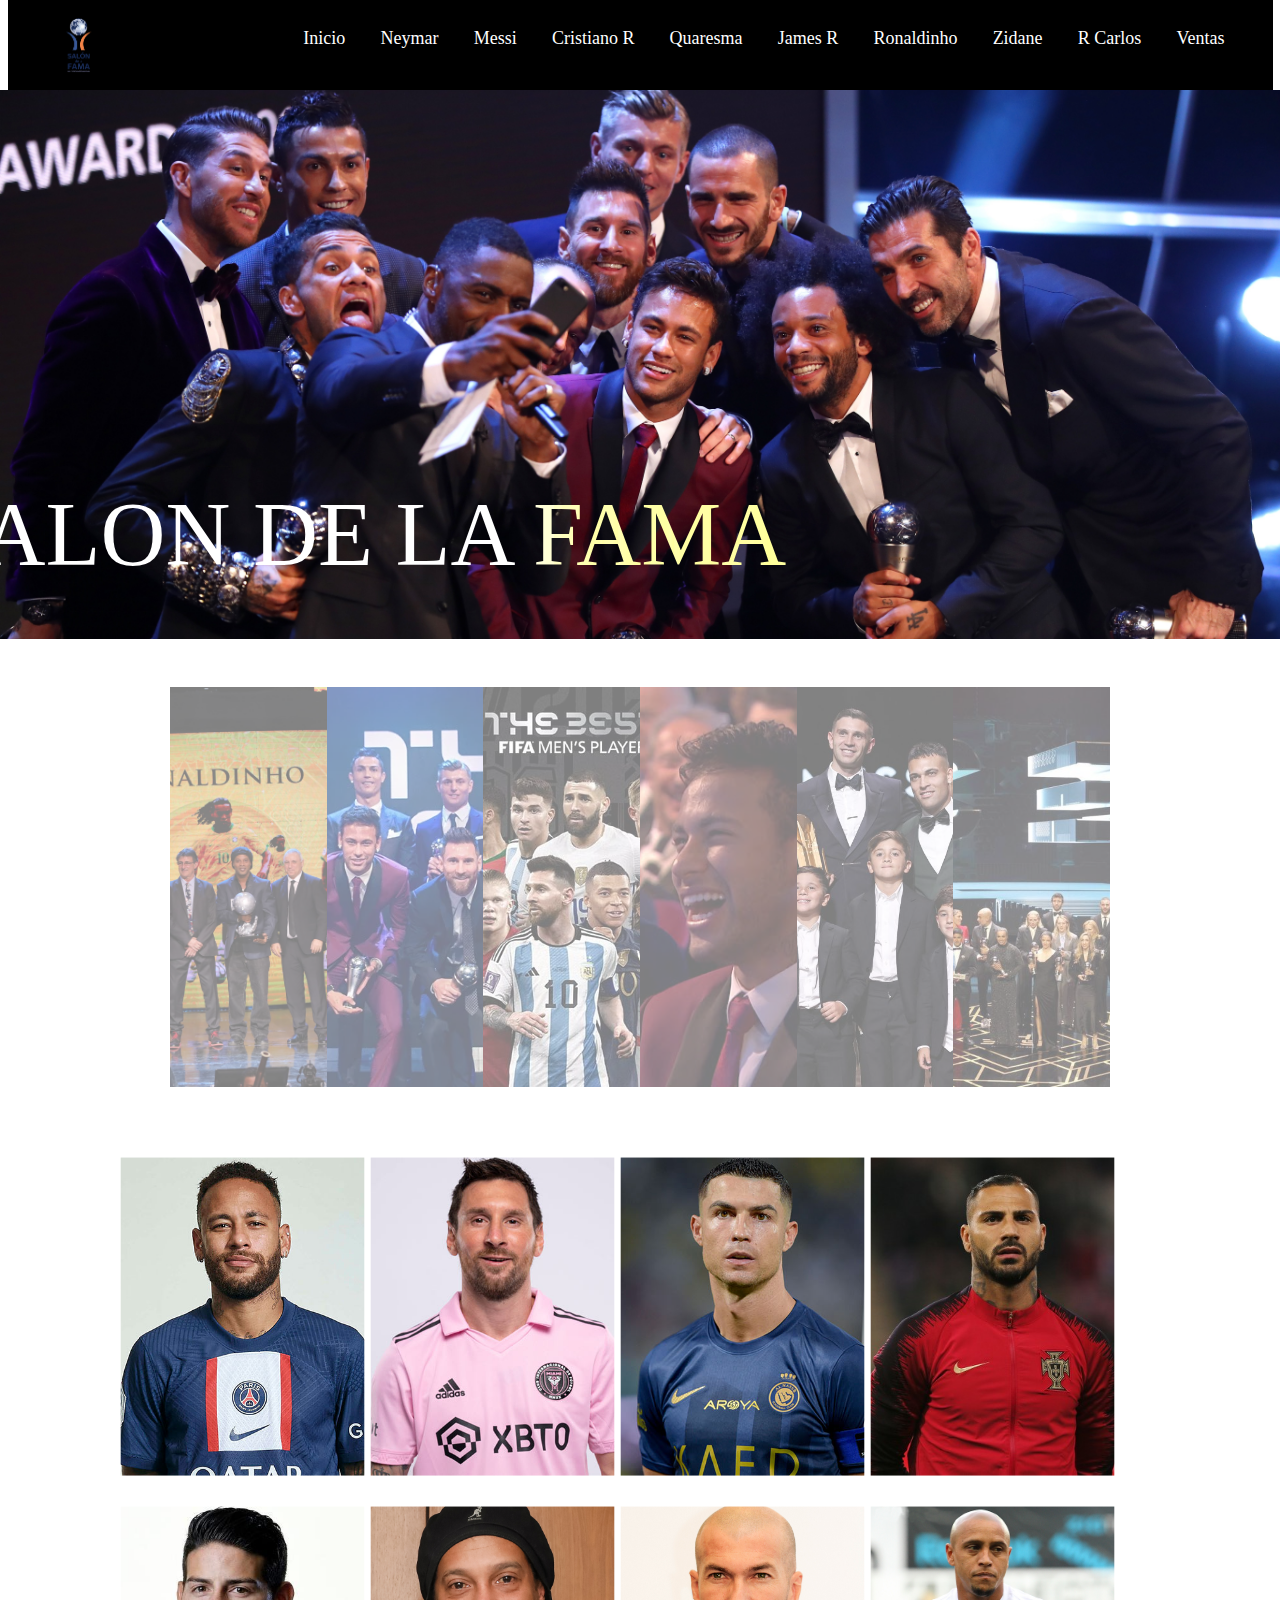
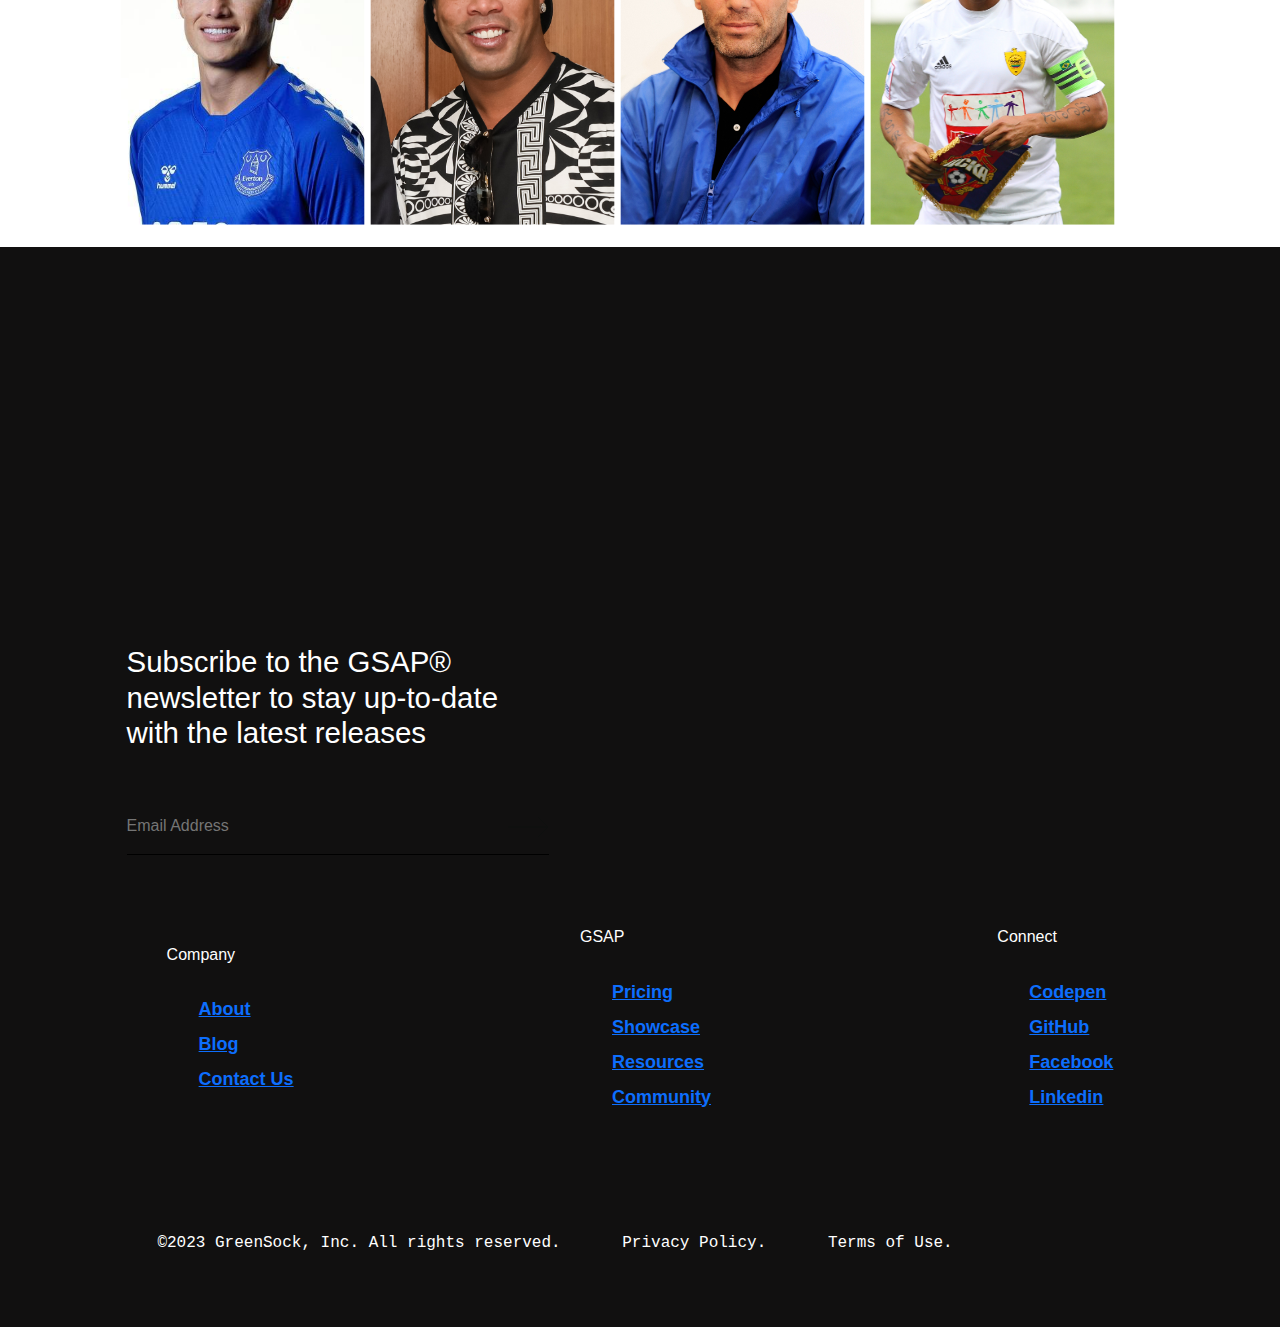
==== index.html @ 20a15de8 "se agrego link" ====
<!DOCTYPE html>
<html lang="en">
<head>
    <meta charset="UTF-8">
    <meta http-equiv="X-UA-Compatible" content="IE=edge" />
    <meta name="viewport" content="width=device-width, initial-scale=1.0">
    <title>SALON DE LA FAMA</title>
    <link rel="icon" href="imagenes/slfama.png" type="image/x-icon">
    <link rel="stylesheet" href="./styles1.css" />
    <link href="https://cdn.jsdelivr.net/npm/bootstrap@5.3.3/dist/css/bootstrap.min.css" rel="stylesheet" integrity="sha384-QWTKZyjpPEjISv5WaRU9OFeRpok6YctnYmDr5pNlyT2bRjXh0JMhjY6hW+ALEwIH" crossorigin="anonymous">
    
</head>
<body>
  <div class="container-fluid"></div>
    
    <!--navbar--> 
    <nav class="bodi">
      <a href="index.html" class="logo">
        <img src="imagenes/slfama.png" align="left" alt="ADMV" width="150%" height="150%">
      </a>
      <ul>
        <li><a href="index.html" class="link">Inicio</a></li>
        <li><a href="Neymar.html" class="link">Neymar</a></li>
        <li><a href="Messi.html" class="link">Messi</a></li>
        <li><a href="#" class="link">Cristiano R</a></li>
        <li><a href="#" class="link">Quaresma</a></li>
        <li><a href="#" class="link">James R</a></li>
        <li><a href="Ronaldinho.html" class="link">Ronaldinho</a></li>
        <li><a href="zidane.html" class="link">Zidane</a></li>
        <li><a href="RobertoC.html" class="link">R Carlos</a></li>
        <li><a href="#" class="link">Ventas</a></li>
        
      </ul>
      <button class="menu-icon">
        <svg fill="none" viewBox="0 0 24 24" xmlns="http://www.w3.org/2000/svg">
          <path d="M4 6H20M4 12H20M13 18H20" stroke="#fff" stroke-linecap="round" stroke-linejoin="round" stroke-width="2" />
        </svg>
      </button>
    </nav>   

    <!--imagen central-->
    <div class="contenedor">
      <img class="img" src="imagenes/thebest3.jpeg" align="center" alt="centrado" width="20%" height="20%">
      <div class="centrado">SALON DE LA FAMA</div>
    </div>
    <BR></BR>

    <!--galeria de imagenes-->
    <div class="gallery">
      <img src="imagenes/inicio1.jpg" />
      <img src="imagenes/inicio2.webp" />
      <img src="imagenes/inicio3.jpg" />
      <img src="imagenes/inicio4.jpg" />
      <img src="imagenes/inicio5.webp" />
      <img src="imagenes/inicio6.jpeg" />
    </div>
    <BR></BR>
    <BR></BR>

    <!--cartas-->
    <div class="contenedor1">
      <div class="card">
        <div class="image-box">
          <img src="imagenes/card1.jpg" alt="" width="10%" height="90%">
        </div>
        <div class="text-box">
          <div class="main"><span>NEYMAR JR</span></div>
          <div class="sub"><span><a href="Neymar.html">Conocelo</a></span></div>
        </div>
      </div>

      <div class="card">
        <div class="image-box">
          <img src="imagenes/card2.jpg" alt="">
        </div>
        <div class="text-box">
          <div class="main"><span>MESSI</span></div>
          <div class="sub"><span><a href="Messi.html">conocelo</a></span></div>
        </div>
      </div>

      <div class="card">
        <div class="image-box">
          <img src="imagenes/card3.jpg" alt="">
        </div>
        <div class="text-box">
          <div class="main"><span>CRISTIANO RONALDO</span></div>
          <div class="sub"><span><a href="Neymar.html">conocelo</a></span></div>
        </div>
      </div>

      <div class="card">
        <div class="image-box">
          <img src="imagenes/card4.jpg" alt="">
        </div>
        <div class="text-box">
          <div class="main"><span>QUARESMA</span></div>
          <div class="sub"><span><a href="Neymar.html">conocelo</a></span></div>
        </div>
      </div>

    </div>
    <BR></BR>
    <div class="contenedor2">
      <div class="card">
        <div class="image-box">
          <img src="imagenes/card5.jpg" alt="">
        </div>
        <div class="text-box">
          <div class="main"><span>JAMES RODRIGUEZ</span></div>
          <div class="sub"><span><a href="Neymar.html">conocelo</a></span></div>
        </div>
      </div>

      <div class="card">
        <div class="image-box">
          <img src="imagenes/card6.jpg" alt="">
        </div>
        <div class="text-box">
          <div class="main"><span>RONALDINHO</span></div>
          <div class="sub"><span><a href="Neymar.html">cconocelo</a></span></div>
        </div>
      </div>

      <div class="card">
        <div class="image-box">
          <img src="imagenes/card7.jpg" alt="">
        </div>
        <div class="text-box">
          <div class="main"><span>ZIDANE</span></div>
          <div class="sub"><span><a href="Neymar.html">conocelo</a></span></div>
        </div>
      </div>

      <div class="card">
        <div class="image-box">
          <img src="imagenes/card8.jpg" alt="">
        </div>
        <div class="text-box">
          <div class="main"><span>ROBERTO CARLOS</span></div>
          <div class="sub"><span><a href="Neymar.html">conocelo</a></span></div>
        </div>
      </div>
    </div>
    
   <!--fin cartas--> 
<BR></BR>
    <!--pie de pagina-->
    <footer class="bodi2">
      <div class="footer-wrapper">
        <div class="footer-section">
          <div class="footer-subscribe">
            <h2>
              Subscribe to the GSAP® newsletter to stay up-to-date with the latest releases
            </h2>
            <div class="input-box">
              <input type="email" placeholder="Email Address" />
              <button>
                <svg width="41" height="22" viewBox="0 0 41 22" fill="none" xmlns="http://www.w3.org/2000/svg">
                  <path d="M40.002 11.001H0.501953M40.002 11.001L30.002 1.00098M40.002 11.001L30.002 21.001" stroke="#0E100F"></path>
                </svg>
              </button>
            </div>
          </div>
          <nav class="footer-nav">
            <div>
              <h3>Company</h3>
              <ul>
                <li><a href="#">About</a></li>
                <li><a href="#">Blog</a></li>
                <li><a href="#">Contact Us</a></li>
              </ul>
            </div>
            <div>
              <h3>GSAP</h3>
              <ul>
                <li><a href="#">Pricing</a></li>
                <li><a href="#">Showcase</a></li>
                <li><a href="#">Resources</a></li>
                <li><a href="#">Community</a></li>
              </ul>
            </div>
            <div>
              <h3>Connect</h3>
              <ul>
                <li><a href="#">Codepen</a></li>
                <li><a href="#">GitHub</a></li>
                <li><a href="#">Facebook</a></li>
                <li><a href="#">Linkedin</a></li>
              </ul>
            </div>
          </nav>
        </div>

        <div class="footer-copyright">
          <p>©2023 GreenSock, Inc. All rights reserved.</p>
          <p>Privacy Policy.</p>
          <p>Terms of Use.</p>
        </div>
      </div>
    </footer>

    
</body>
</html>
---- styles1.css ----
*,
*::before,
*::after {
  padding: 0;
  margin: 0;
  box-sizing: border-box;
}


.bodi {
  font-family:serif;
  font-size: 20px;
  height: 10vh;
  display: flex;
  justify-content: space-between;
  align-items: center;
  background: hsl(0, 0%, 8%);
  background: hsl(0, 0%, 0%);
}

button {
  all: unset;
}

nav {
  width: 100%;
  max-width: 1265px;
  display: flex;
  justify-content:space-between;
  align-items: center;
  padding: 24px 40px;
}

ul {
  display: flex;
  gap: 1.2rem;
  list-style: none;
}

.link {
  text-decoration: none;
  color: #ffffff;
  font-size: 18px;
  padding: 0.5rem;
  position: relative;
}

.logo {
  width: 42px;
  height: 25x;
}

.menu-icon {
  display: none;
  width: 24px;
  height: 24px;
}

/* Media Query for Responsive behavior of the Navbar */
@media only screen and (max-width: 600px) {
  .menu-icon {
    display: block;
  }

  nav ul {
    display: none;
  }
}

/* Link and Logo Hover Effects */
.link::before {
  content: "";
  position: absolute;
  width: 100%;
  height: 2px;
  background: #fff;
  border-radius: 5px;
  transform: scaleX(0);
  transition: all 0.6s ease;
}

.link::before {
  bottom: 0;
  left: 0;
}

.link:hover::before {
  transform: scaleX(1);
}

.logo {
  transition: 0.35s ease;
}
.logo:hover {
  opacity: 0.5;
}

.contenedor{
  position: relative;
  display: inline-block;
  text-align: center;

}


.centrado{
  position: absolute;
  top: 81%;
  left: 28%;
  transform: translate(-50%, -50%);
  color: #ffffff;
  font-family:fantasy;
  font-size: 90px;
  background-image: url(imagenes/gradientinicial.jpg);
  filter: brightness(400%);
  background-repeat: no-repeat;
  background-position: center;
  color: transparent;
  background-clip: text;
  -webkit-text-stroke: px rgb(255, 0, 0);
}

.img{
  width: 100%;
  object-fit: cover;
  aspect-ratio: 21/9;
  filter: grayscale(0%);
}

p{
  text-align: justify;
  font-family:'Courier New', Courier, monospace;
  font-size: medium;
  margin: 3%;
}

*,
*::before,
*::after {
  margin: 0;
  padding: 0;
  box-sizing: border-box;
}


.bodi2 {
  font-family: "Gothic A1", sans-serif;
  height: 120vh;
  color: hsl(0, 0%, 100%);
  display: flex;
  justify-content: center;
  align-items: flex-end;
}

footer {
  width: 100%;
  background-color: #111010;
}

input,
a,
button,
li {
  all: unset;
  font: inherit;
}
a,
button {
  cursor: pointer;
}

footer {
  padding: 3.5rem clamp(3rem, 6vw, 14rem);
}
.footer-wrapper {
  max-width: 90rem;
  margin: 0 auto;
}

.footer-section {
  display: flex;
  justify-content: space-between;
  flex-wrap: wrap;
  gap: 3rem;
}

.footer-subscribe {
  max-width: clamp(20rem, 33vw, 33rem);
}
.footer-subscribe > h2 {
  font-size: clamp(1.5rem, 2.3vw, 2.25rem);
}
.input-box {
  display: flex;
  max-width: 100%;
  padding-block: 1rem;
  border-bottom: 1px solid black;
  margin-top: 3rem;
}
.input-box > input {
  flex-grow: 1;
}

.footer-nav {
  display: flex;
  flex-wrap: wrap;
  gap: clamp(3rem, 4vw, 7rem);
}
.footer-nav > div > h3 {
  font-size: 1rem;
}
.footer-nav > div > ul {
  display: flex;
  flex-direction: column;
  gap: 0.5rem;
  margin-top: 2rem;
}
.footer-nav > div li {
  font-size: 1.125rem;
  font-weight: 700;
  transition: opacity 200ms ease;
}
.footer-nav > div li:hover {
  opacity: 0.5;
}

.footer-copyright {
  display: flex;
  flex-wrap: wrap;
  font-size: 0.875rem;
  margin-top: 5rem;
}

@media (width <= 53rem) {
  .footer-subscribe {
    max-width: 100%;
  }
}

/*.---------------------*/

html, body {
  height: 100%;
}

body {
  margin: 0;
  background: #000000;
  display: grid;
  place-items: center;
}


.gallery {
  display: flex;
  width: 940px;
  height: 400px;
}

.gallery img {
  min-width: 0;
  flex: 1 1 20px;
  object-fit: cover;
  opacity: 0.5;
  transition: 0.5s;
}

.gallery img:hover {
  flex: 1 1 680px;
  opacity: 1;
}

/*--------------*/

* {
  margin: 0;
  padding: 0;
  box-sizing: border-box;
}



.card {
  width: 350px;
  aspect-ratio: 1/1.3;
  position: center;
  margin-right: 45px;
}

.card .image-box {
  width: 100%;
  height: 100%;
  overflow: center;
}

.card .image-box img {
  display: block;
  width: 100%;
  height: 100%;
  object-fit: cover;
  filter: grayscale(0) brightness(1);
  scale: 1.2;
  transition: scale 2s ease-in-out, filter 1s ease-in-out;
}
.card:hover .image-box img {
  filter: grayscale(1) brightness(0.7);
  scale: 1;
}

.card .text-box {
  position: absolute;
  top: 50%;
  left: 50%;
  transform: translate(-50%, -50%);
  text-align: center;
}

.text-box :is(.main, .sub) {
  height: 34px;
  line-height: 34px;
  overflow: hidden;
}
.text-box .main {
  font-size: 26px;
  font-weight: 600;
  text-transform: uppercase;
  position: relative;
}
.text-box .sub {
  font-size: 14px;
  font-weight: 300;

}
.main span,
.sub span {
  display: block;
  transition: transform 0.5s ease;
}
.main span {
  transition-delay: 0.2s;
  transform: translateY(100%);
  color: #ffffff;
}
.sub span {
  transform: translateY(-100%);
  transition-delay: 0.5s;
  color: #ffffff;
}

.card:hover .text-box :is(span) {
  transform: translateY(0%);
  color: #ffffff;
}

.text-box::after {
  position: absolute;
  content: "";
  top: 52%;
  left: 50%;
  width: 102%;
  height: 3px;
  transform: translate(-50%, -50%) scaleX(0);
  transform-origin: left;
  transition: 0.5s ease;
  background-color: cyan;
}
.card:hover .text-box::after {
  transform: translate(-50%, -50%) scaleX(1);
}

.contenedor1{
  display: flex;
  width: 1000PX;
  height: auto;
}

.contenedor2{
  display: flex;
  width: 1000PX;
  height: auto;
  margin-top: 35px;
}
.centrado6{
  position:absolute;
  top: 304%;
  left: 22%;
  transform: translate(-50%, -50%);
  color: #ffffff;
  font-family:fantasy;
  font-size: 60px;
  background-image: url(imagenes/thebest2.jpg);   
  filter: brightness(82%);
  background-position: center;
  color: transparent;
  background-clip: text;
  -webkit-text-stroke: 0px black;
  
}
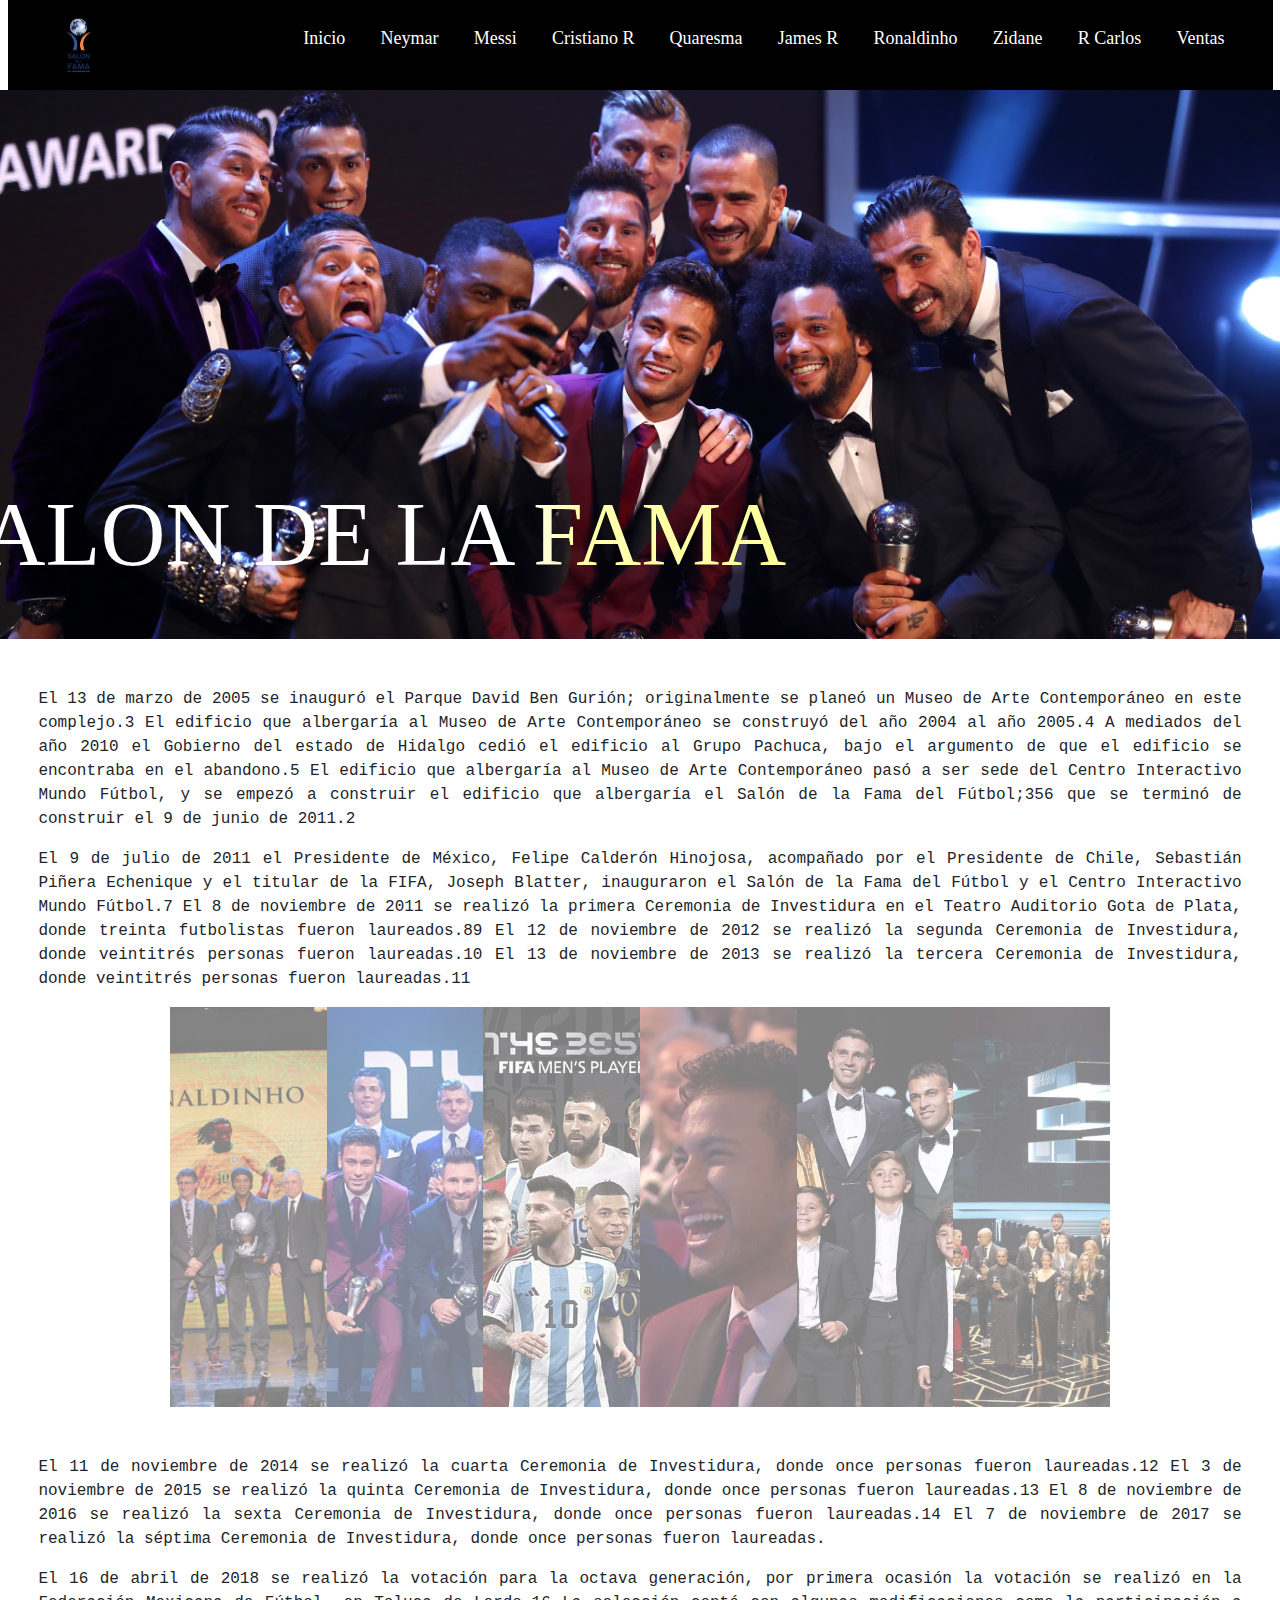
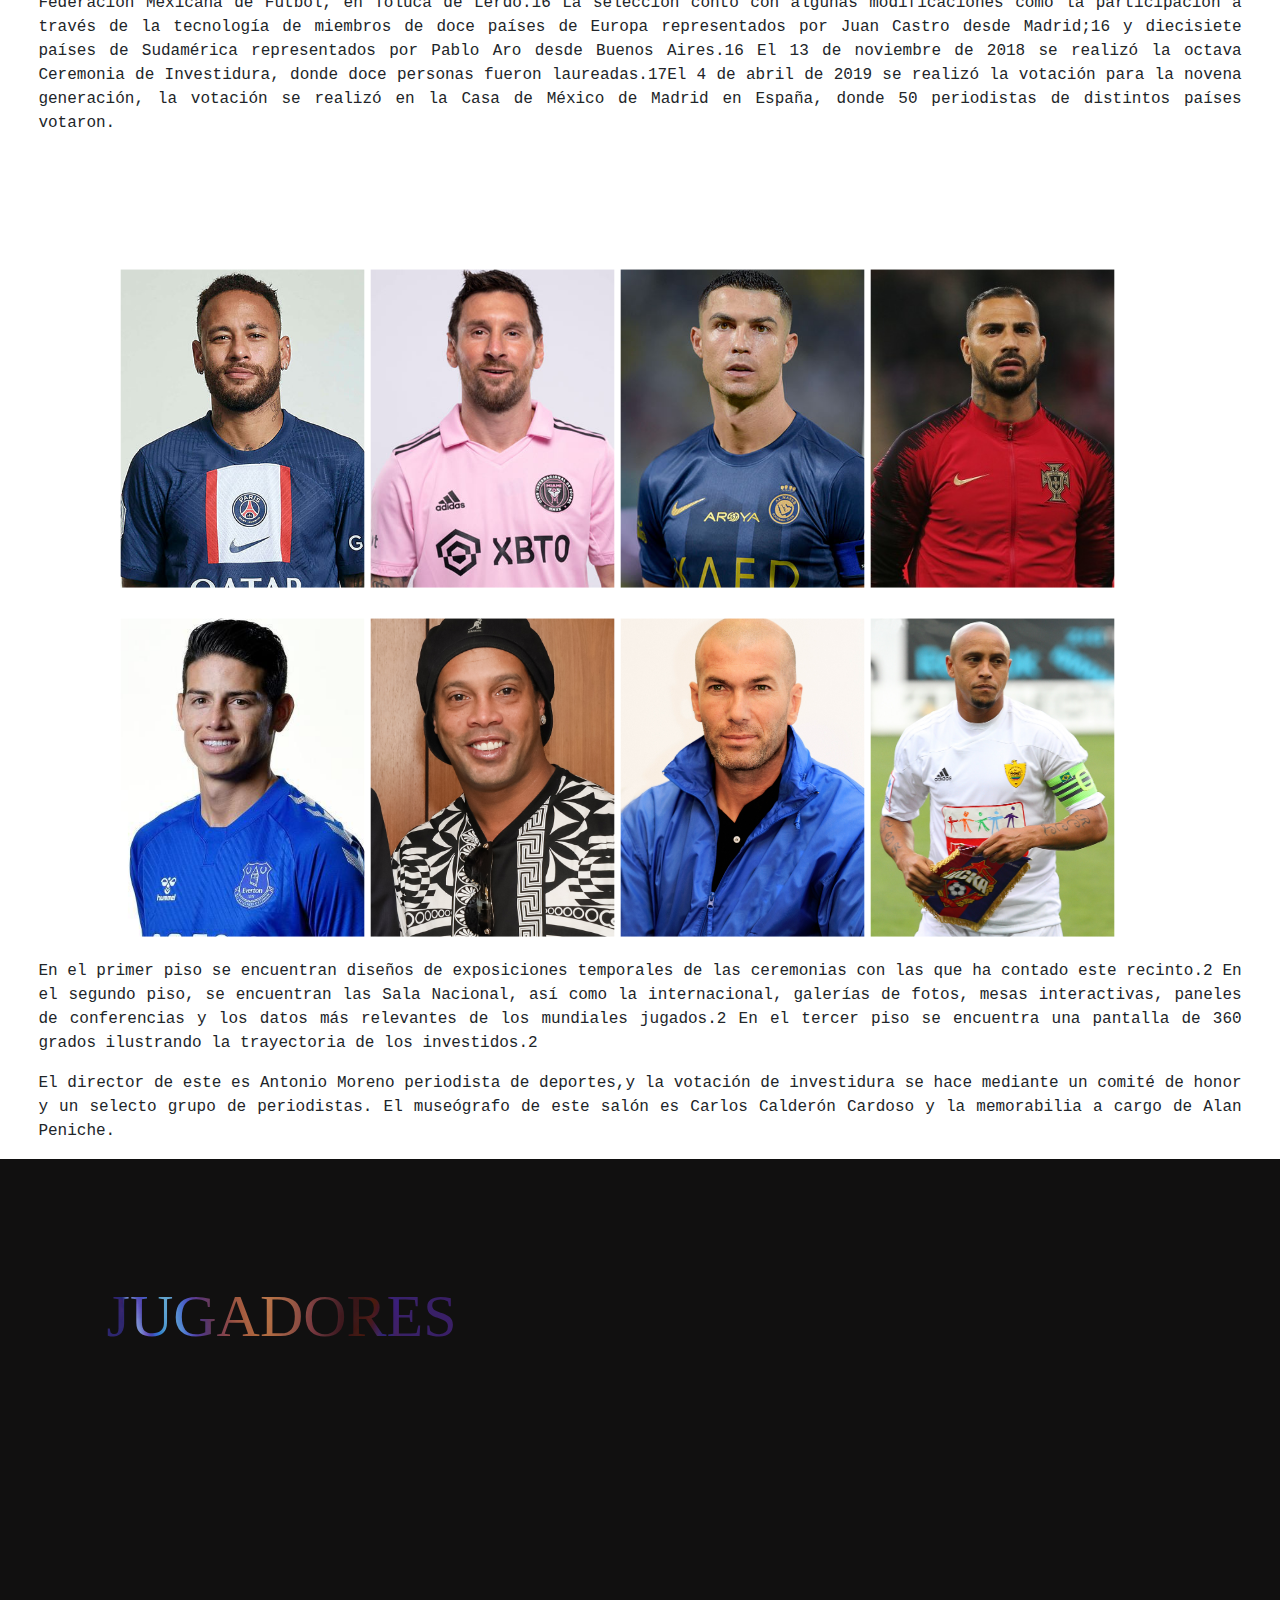
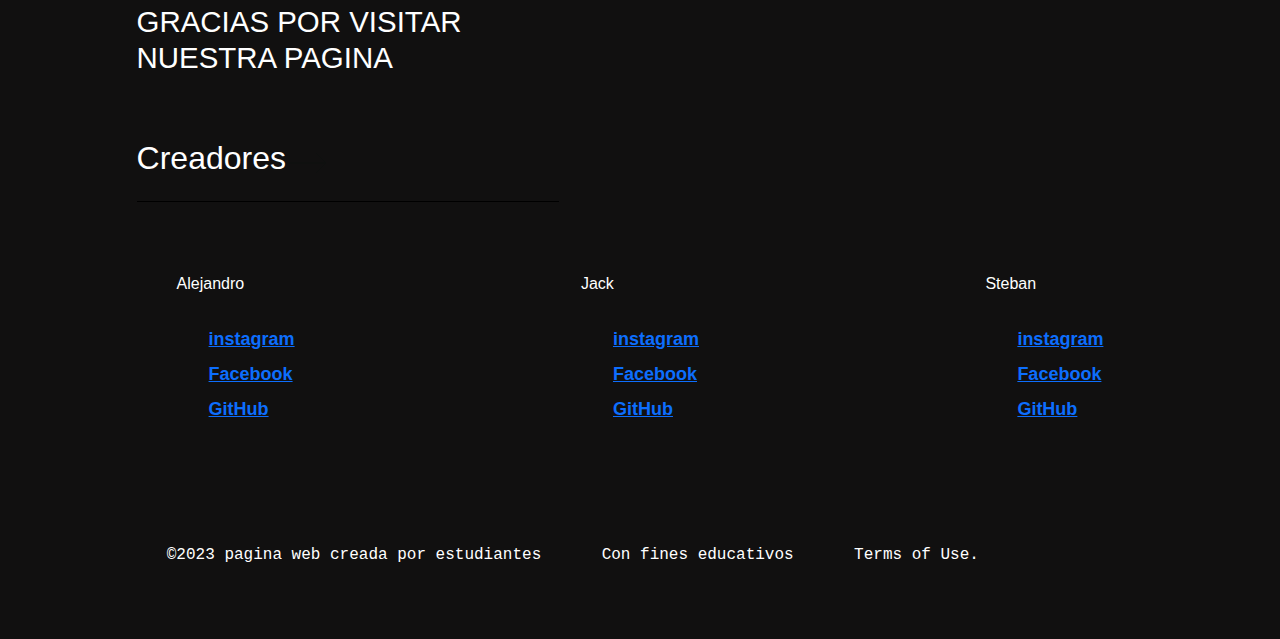
==== commit 527101e7: "se hacen cambios de errores" ====
--- a/index.html
+++ b/index.html
@@ -28,7 +28,7 @@
         <li><a href="Ronaldinho.html" class="link">Ronaldinho</a></li>
         <li><a href="zidane.html" class="link">Zidane</a></li>
         <li><a href="RobertoC.html" class="link">R Carlos</a></li>
-        <li><a href="#" class="link">Ventas</a></li>
+        <li><a href="ventas.html" class="link">Ventas</a></li>
         
       </ul>
       <button class="menu-icon">
@@ -44,7 +44,10 @@
       <div class="centrado">SALON DE LA FAMA</div>
     </div>
     <BR></BR>
-
+    <p>El 13 de marzo de 2005 se inauguró el Parque David Ben Gurión; originalmente se planeó un Museo de Arte Contemporáneo en este complejo.3​ El edificio que albergaría al Museo de Arte Contemporáneo se construyó del año 2004 al año 2005.4​ A mediados del año 2010 el Gobierno del estado de Hidalgo cedió el edificio al Grupo Pachuca, bajo el argumento de que el edificio se encontraba en el abandono.5​ El edificio que albergaría al Museo de Arte Contemporáneo pasó a ser sede del Centro Interactivo Mundo Fútbol, y se empezó a construir el edificio que albergaría el Salón de la Fama del Fútbol;3​5​6​ que se terminó de construir el 9 de junio de 2011.2​</p>
+    <p>El 9 de julio de 2011 el Presidente de México, Felipe Calderón Hinojosa, acompañado por el Presidente de Chile, Sebastián Piñera Echenique y el titular de la FIFA, Joseph Blatter, inauguraron el Salón de la Fama del Fútbol y el Centro Interactivo Mundo Fútbol.7​ El 8 de noviembre de 2011 se realizó la primera Ceremonia de Investidura en el Teatro Auditorio Gota de Plata, donde treinta futbolistas fueron laureados.8​9​ El 12 de noviembre de 2012 se realizó la segunda Ceremonia de Investidura, donde veintitrés personas fueron laureadas.10​ El 13 de noviembre de 2013 se realizó la tercera Ceremonia de Investidura, donde veintitrés personas fueron laureadas.11​</p>
+
+    
     <!--galeria de imagenes-->
     <div class="gallery">
       <img src="imagenes/inicio1.jpg" />
@@ -55,8 +58,15 @@
       <img src="imagenes/inicio6.jpeg" />
     </div>
     <BR></BR>
-    <BR></BR>
-
+    <p>El 11 de noviembre de 2014 se realizó la cuarta Ceremonia de Investidura, donde once personas fueron laureadas.12​ El 3 de noviembre de 2015 se realizó la quinta Ceremonia de Investidura, donde once personas fueron laureadas.13​ El 8 de noviembre de 2016 se realizó la sexta Ceremonia de Investidura, donde once personas fueron laureadas.14​ El 7 de noviembre de 2017 se realizó la séptima Ceremonia de Investidura, donde once personas fueron laureadas.</p>
+    <p>El 16 de abril de 2018 se realizó la votación para la octava generación, por primera ocasión la votación se realizó en la Federación Mexicana de Fútbol, en Toluca de Lerdo.16​ La selección contó con algunas modificaciones como la participación a través de la tecnología de miembros de doce países de Europa representados por Juan Castro desde Madrid;16​ y diecisiete países de Sudamérica representados por Pablo Aro desde Buenos Aires.16​ El 13 de noviembre de 2018 se realizó la octava Ceremonia de Investidura, donde doce personas fueron laureadas.17​
+
+      El 4 de abril de 2019 se realizó la votación para la novena generación, la votación se realizó en la Casa de México de Madrid en España, donde 50 periodistas de distintos países votaron.</p>
+      
+    <BR></BR>
+    <BR></BR>
+    <BR></BR>
+    <div class="centrado6">JUGADORES</div>
     <!--cartas-->
     <div class="contenedor1">
       <div class="card">
@@ -145,16 +155,18 @@
     
    <!--fin cartas--> 
 <BR></BR>
+<P>En el primer piso se encuentran diseños de exposiciones temporales de las ceremonias con las que ha contado este recinto.2​ En el segundo piso, se encuentran las Sala Nacional, así como la internacional, galerías de fotos, mesas interactivas, paneles de conferencias y los datos más relevantes de los mundiales jugados.2​ En el tercer piso se encuentra una pantalla de 360 grados ilustrando la trayectoria de los investidos.2​</P>
+<P>El director de este es Antonio Moreno periodista de deportes,y la votación de investidura se hace mediante un comité de honor y un selecto grupo de periodistas. El museógrafo de este salón es Carlos Calderón Cardoso y la memorabilia a cargo de Alan Peniche.</P>
     <!--pie de pagina-->
     <footer class="bodi2">
       <div class="footer-wrapper">
         <div class="footer-section">
           <div class="footer-subscribe">
             <h2>
-              Subscribe to the GSAP® newsletter to stay up-to-date with the latest releases
+              GRACIAS POR VISITAR NUESTRA PAGINA
             </h2>
             <div class="input-box">
-              <input type="email" placeholder="Email Address" />
+              <h2>Creadores</h2>
               <button>
                 <svg width="41" height="22" viewBox="0 0 41 22" fill="none" xmlns="http://www.w3.org/2000/svg">
                   <path d="M40.002 11.001H0.501953M40.002 11.001L30.002 1.00098M40.002 11.001L30.002 21.001" stroke="#0E100F"></path>
@@ -164,37 +176,35 @@
           </div>
           <nav class="footer-nav">
             <div>
-              <h3>Company</h3>
+              <h3>Alejandro</h3>
               <ul>
-                <li><a href="#">About</a></li>
-                <li><a href="#">Blog</a></li>
-                <li><a href="#">Contact Us</a></li>
+                <li><a href="https://www.instagram.com/alejandro15bu?igsh=MTZ1aTViZmgzN3B5OQ%3D%3D&utm_source=qr" target="_blank">instagram</a></li>
+                <li><a href="https://m.facebook.com/camiloalejandro.roseroburbano?mibextid=LQQJ4d" target="_blank">Facebook</a></li>
+                <li><a href="https://github.com/alejo150224" target="_blank">GitHub</a></li>
               </ul>
             </div>
             <div>
-              <h3>GSAP</h3>
+              <h3>Jack</h3>
               <ul>
-                <li><a href="#">Pricing</a></li>
-                <li><a href="#">Showcase</a></li>
-                <li><a href="#">Resources</a></li>
-                <li><a href="#">Community</a></li>
+                <li><a href="#">instagram</a></li>
+                <li><a href="#">Facebook</a></li>
+                <li><a href="#">GitHub</a></li>
               </ul>
             </div>
             <div>
-              <h3>Connect</h3>
+              <h3>Steban</h3>
               <ul>
-                <li><a href="#">Codepen</a></li>
+                <li><a href="#">instagram</a></li>
+                <li><a href="#">Facebook</a></li>
                 <li><a href="#">GitHub</a></li>
-                <li><a href="#">Facebook</a></li>
-                <li><a href="#">Linkedin</a></li>
               </ul>
             </div>
           </nav>
         </div>
 
         <div class="footer-copyright">
-          <p>©2023 GreenSock, Inc. All rights reserved.</p>
-          <p>Privacy Policy.</p>
+          <p>©2023 pagina web creada por estudiantes</p>
+          <p>Con fines educativos</p>
           <p>Terms of Use.</p>
         </div>
       </div>
--- a/styles1.css
+++ b/styles1.css
@@ -382,7 +382,7 @@
 }
 .centrado6{
   position:absolute;
-  top: 304%;
+  top: 324%;
   left: 22%;
   transform: translate(-50%, -50%);
   color: #ffffff;
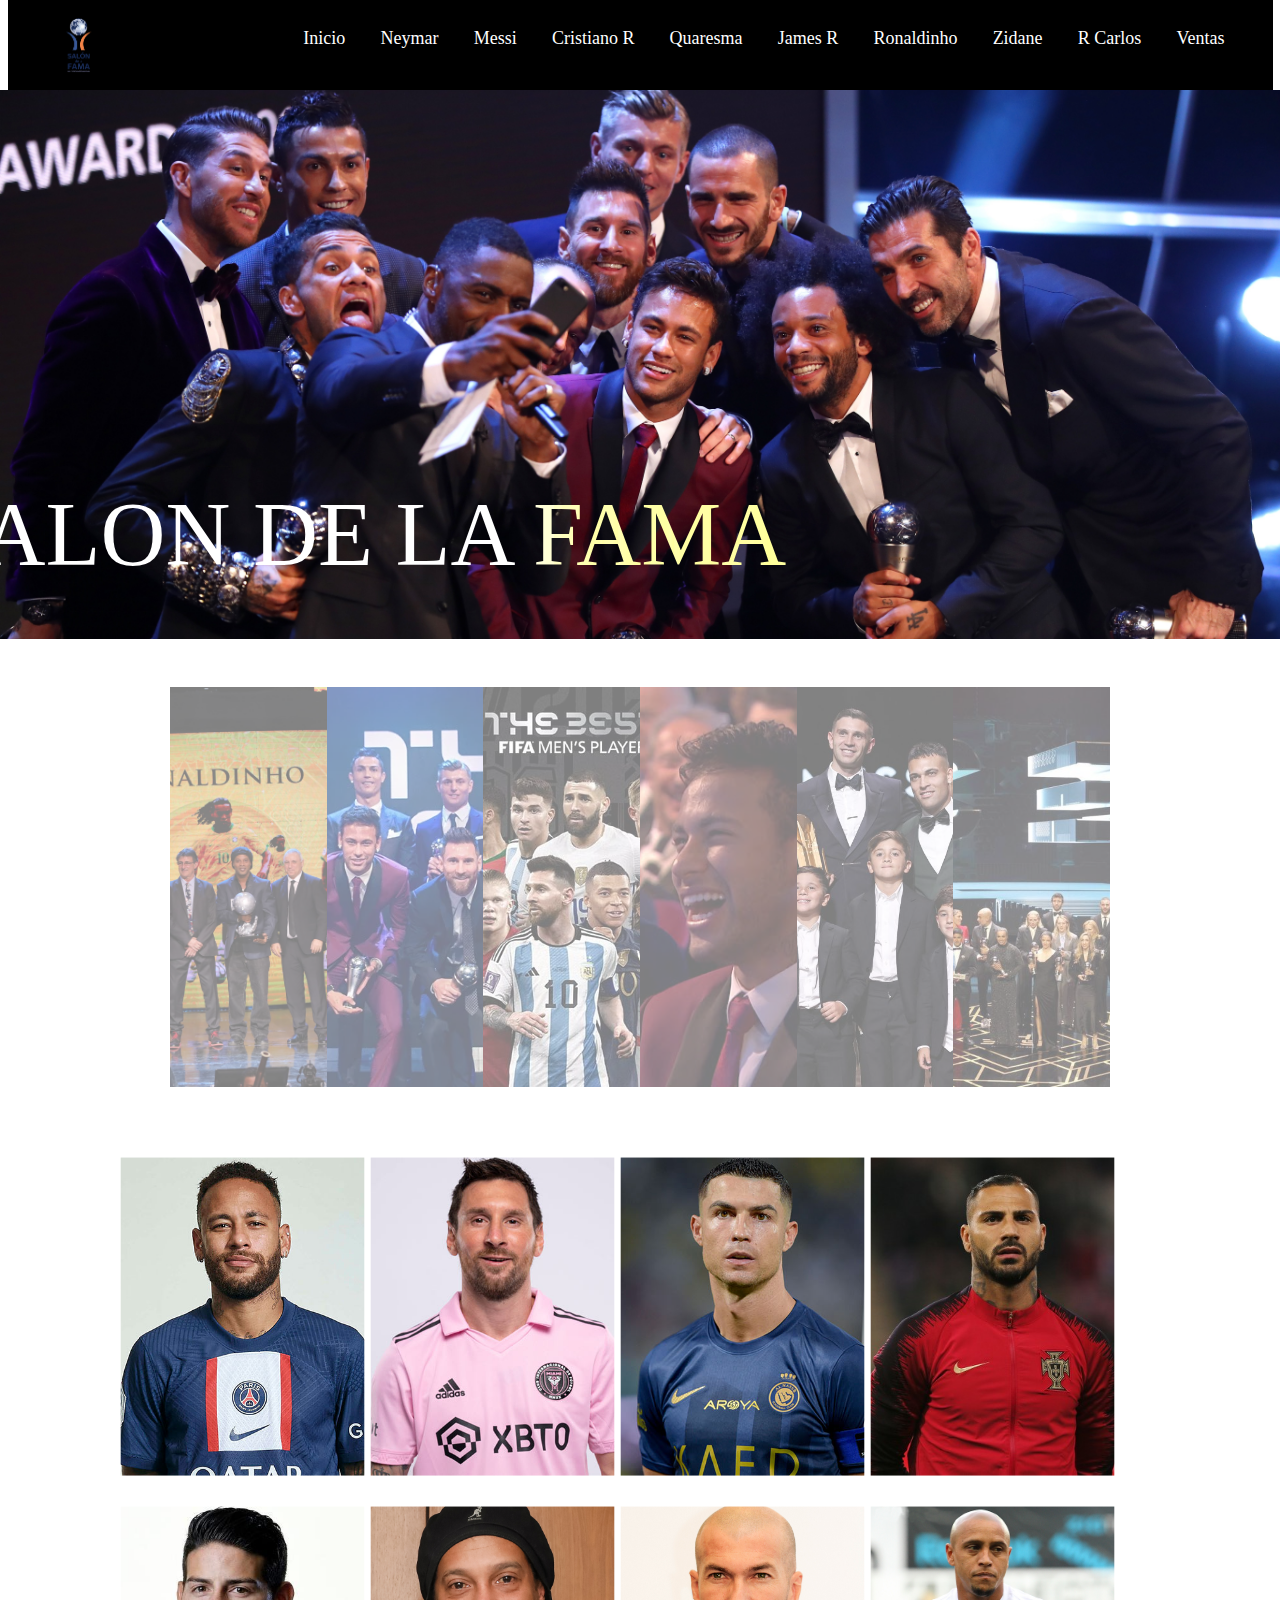
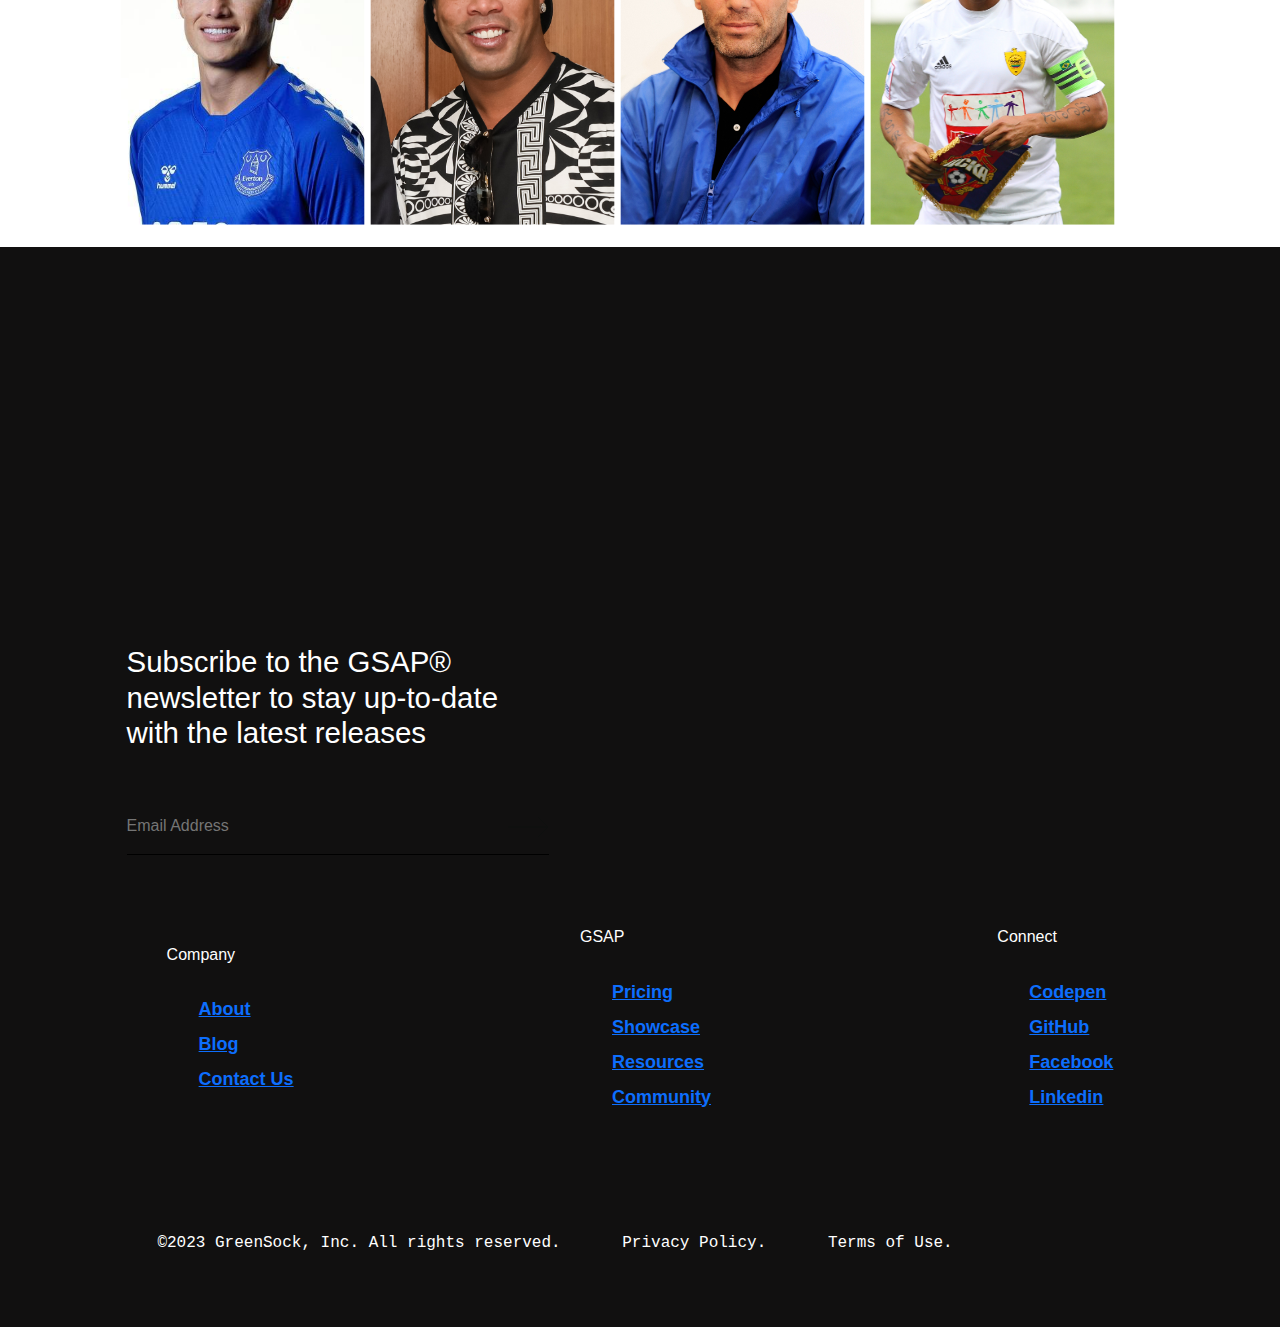
==== commit f61e8f94: "Merge branch 'main' of https://github.com/alejo150224/salon_fama" ====
--- a/index.html
+++ b/index.html
@@ -28,7 +28,7 @@
         <li><a href="Ronaldinho.html" class="link">Ronaldinho</a></li>
         <li><a href="zidane.html" class="link">Zidane</a></li>
         <li><a href="RobertoC.html" class="link">R Carlos</a></li>
-        <li><a href="ventas.html" class="link">Ventas</a></li>
+        <li><a href="#" class="link">Ventas</a></li>
         
       </ul>
       <button class="menu-icon">
@@ -44,9 +44,6 @@
       <div class="centrado">SALON DE LA FAMA</div>
     </div>
     <BR></BR>
-    <p>El 13 de marzo de 2005 se inauguró el Parque David Ben Gurión; originalmente se planeó un Museo de Arte Contemporáneo en este complejo.3​ El edificio que albergaría al Museo de Arte Contemporáneo se construyó del año 2004 al año 2005.4​ A mediados del año 2010 el Gobierno del estado de Hidalgo cedió el edificio al Grupo Pachuca, bajo el argumento de que el edificio se encontraba en el abandono.5​ El edificio que albergaría al Museo de Arte Contemporáneo pasó a ser sede del Centro Interactivo Mundo Fútbol, y se empezó a construir el edificio que albergaría el Salón de la Fama del Fútbol;3​5​6​ que se terminó de construir el 9 de junio de 2011.2​</p>
-    <p>El 9 de julio de 2011 el Presidente de México, Felipe Calderón Hinojosa, acompañado por el Presidente de Chile, Sebastián Piñera Echenique y el titular de la FIFA, Joseph Blatter, inauguraron el Salón de la Fama del Fútbol y el Centro Interactivo Mundo Fútbol.7​ El 8 de noviembre de 2011 se realizó la primera Ceremonia de Investidura en el Teatro Auditorio Gota de Plata, donde treinta futbolistas fueron laureados.8​9​ El 12 de noviembre de 2012 se realizó la segunda Ceremonia de Investidura, donde veintitrés personas fueron laureadas.10​ El 13 de noviembre de 2013 se realizó la tercera Ceremonia de Investidura, donde veintitrés personas fueron laureadas.11​</p>
-
     
     <!--galeria de imagenes-->
     <div class="gallery">
@@ -58,15 +55,8 @@
       <img src="imagenes/inicio6.jpeg" />
     </div>
     <BR></BR>
-    <p>El 11 de noviembre de 2014 se realizó la cuarta Ceremonia de Investidura, donde once personas fueron laureadas.12​ El 3 de noviembre de 2015 se realizó la quinta Ceremonia de Investidura, donde once personas fueron laureadas.13​ El 8 de noviembre de 2016 se realizó la sexta Ceremonia de Investidura, donde once personas fueron laureadas.14​ El 7 de noviembre de 2017 se realizó la séptima Ceremonia de Investidura, donde once personas fueron laureadas.</p>
-    <p>El 16 de abril de 2018 se realizó la votación para la octava generación, por primera ocasión la votación se realizó en la Federación Mexicana de Fútbol, en Toluca de Lerdo.16​ La selección contó con algunas modificaciones como la participación a través de la tecnología de miembros de doce países de Europa representados por Juan Castro desde Madrid;16​ y diecisiete países de Sudamérica representados por Pablo Aro desde Buenos Aires.16​ El 13 de noviembre de 2018 se realizó la octava Ceremonia de Investidura, donde doce personas fueron laureadas.17​
-
-      El 4 de abril de 2019 se realizó la votación para la novena generación, la votación se realizó en la Casa de México de Madrid en España, donde 50 periodistas de distintos países votaron.</p>
-      
-    <BR></BR>
-    <BR></BR>
-    <BR></BR>
-    <div class="centrado6">JUGADORES</div>
+    <BR></BR>
+
     <!--cartas-->
     <div class="contenedor1">
       <div class="card">
@@ -155,18 +145,16 @@
     
    <!--fin cartas--> 
 <BR></BR>
-<P>En el primer piso se encuentran diseños de exposiciones temporales de las ceremonias con las que ha contado este recinto.2​ En el segundo piso, se encuentran las Sala Nacional, así como la internacional, galerías de fotos, mesas interactivas, paneles de conferencias y los datos más relevantes de los mundiales jugados.2​ En el tercer piso se encuentra una pantalla de 360 grados ilustrando la trayectoria de los investidos.2​</P>
-<P>El director de este es Antonio Moreno periodista de deportes,y la votación de investidura se hace mediante un comité de honor y un selecto grupo de periodistas. El museógrafo de este salón es Carlos Calderón Cardoso y la memorabilia a cargo de Alan Peniche.</P>
     <!--pie de pagina-->
     <footer class="bodi2">
       <div class="footer-wrapper">
         <div class="footer-section">
           <div class="footer-subscribe">
             <h2>
-              GRACIAS POR VISITAR NUESTRA PAGINA
+              Subscribe to the GSAP® newsletter to stay up-to-date with the latest releases
             </h2>
             <div class="input-box">
-              <h2>Creadores</h2>
+              <input type="email" placeholder="Email Address" />
               <button>
                 <svg width="41" height="22" viewBox="0 0 41 22" fill="none" xmlns="http://www.w3.org/2000/svg">
                   <path d="M40.002 11.001H0.501953M40.002 11.001L30.002 1.00098M40.002 11.001L30.002 21.001" stroke="#0E100F"></path>
@@ -176,35 +164,37 @@
           </div>
           <nav class="footer-nav">
             <div>
-              <h3>Alejandro</h3>
+              <h3>Company</h3>
               <ul>
-                <li><a href="https://www.instagram.com/alejandro15bu?igsh=MTZ1aTViZmgzN3B5OQ%3D%3D&utm_source=qr" target="_blank">instagram</a></li>
-                <li><a href="https://m.facebook.com/camiloalejandro.roseroburbano?mibextid=LQQJ4d" target="_blank">Facebook</a></li>
-                <li><a href="https://github.com/alejo150224" target="_blank">GitHub</a></li>
+                <li><a href="#">About</a></li>
+                <li><a href="#">Blog</a></li>
+                <li><a href="#">Contact Us</a></li>
               </ul>
             </div>
             <div>
-              <h3>Jack</h3>
+              <h3>GSAP</h3>
               <ul>
-                <li><a href="#">instagram</a></li>
+                <li><a href="#">Pricing</a></li>
+                <li><a href="#">Showcase</a></li>
+                <li><a href="#">Resources</a></li>
+                <li><a href="#">Community</a></li>
+              </ul>
+            </div>
+            <div>
+              <h3>Connect</h3>
+              <ul>
+                <li><a href="#">Codepen</a></li>
+                <li><a href="#">GitHub</a></li>
                 <li><a href="#">Facebook</a></li>
-                <li><a href="#">GitHub</a></li>
+                <li><a href="#">Linkedin</a></li>
               </ul>
             </div>
-            <div>
-              <h3>Steban</h3>
-              <ul>
-                <li><a href="#">instagram</a></li>
-                <li><a href="#">Facebook</a></li>
-                <li><a href="#">GitHub</a></li>
-              </ul>
-            </div>
           </nav>
         </div>
 
         <div class="footer-copyright">
-          <p>©2023 pagina web creada por estudiantes</p>
-          <p>Con fines educativos</p>
+          <p>©2023 GreenSock, Inc. All rights reserved.</p>
+          <p>Privacy Policy.</p>
           <p>Terms of Use.</p>
         </div>
       </div>
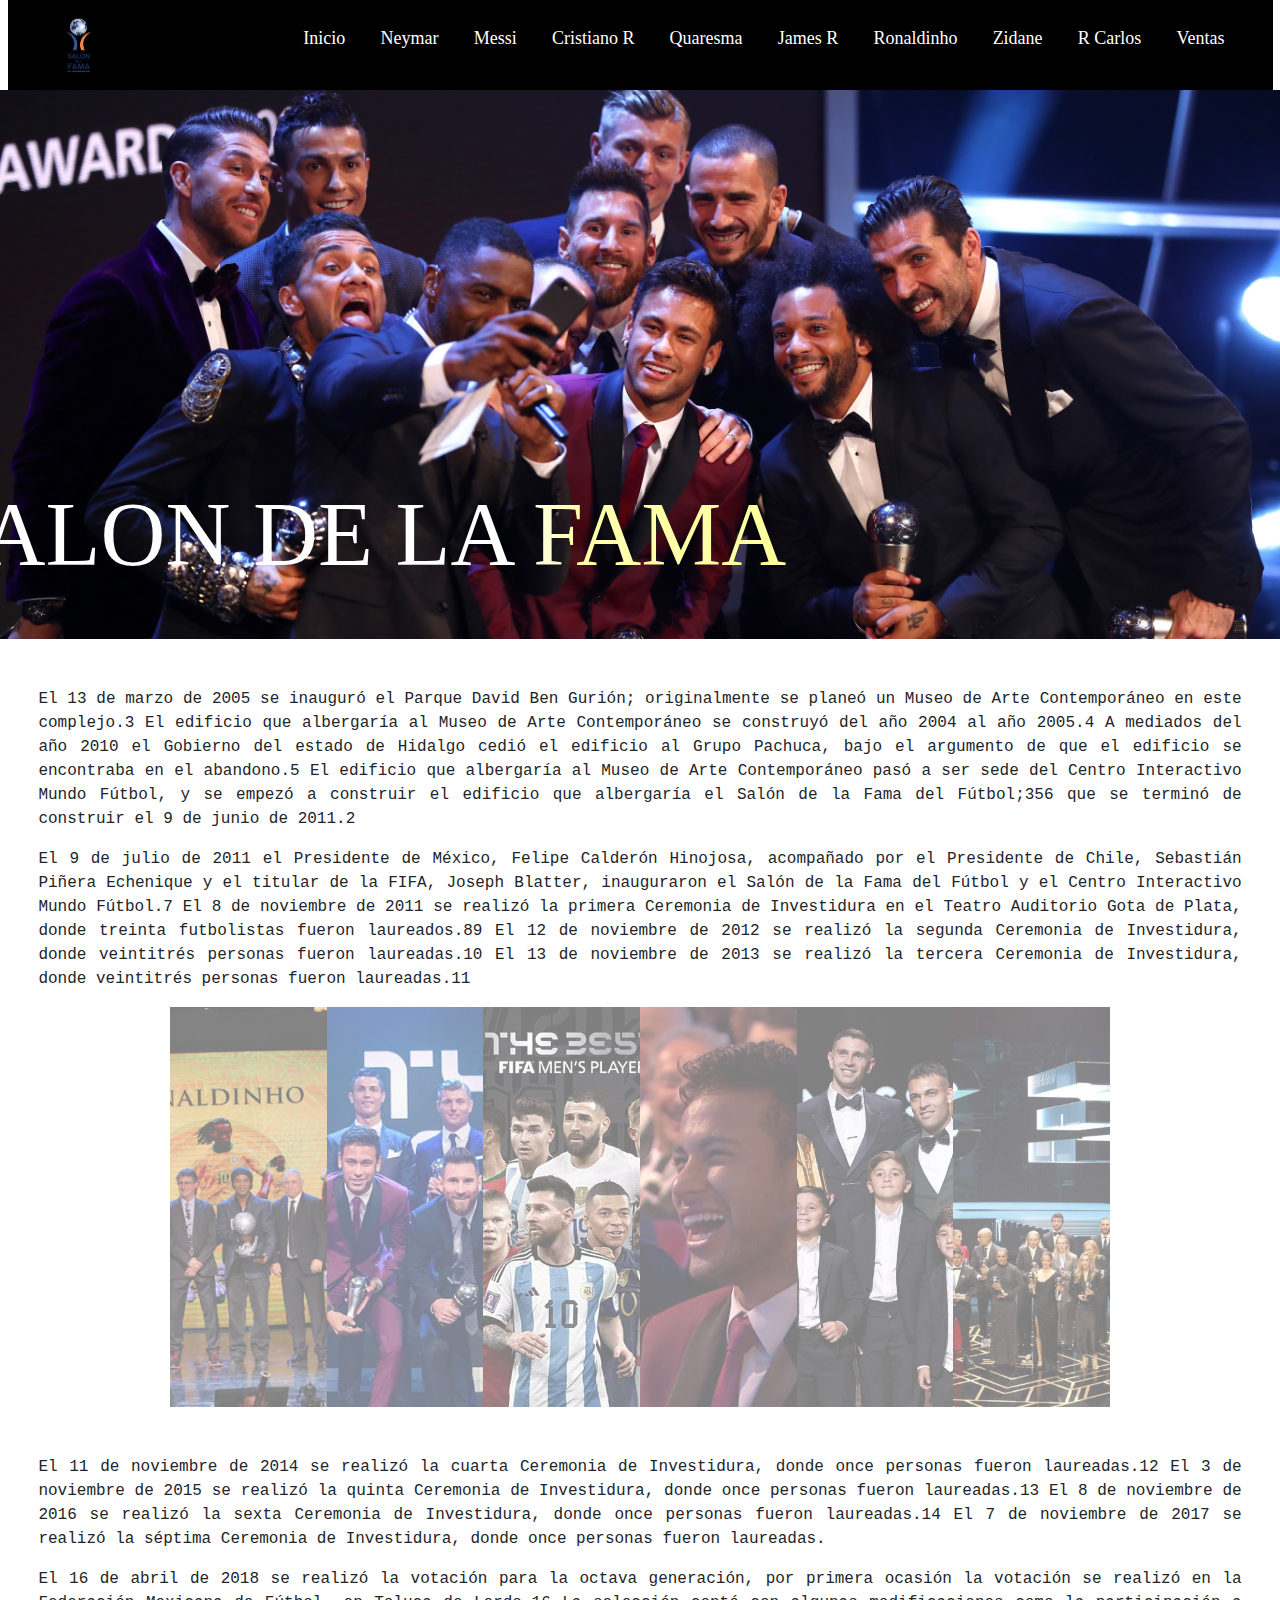
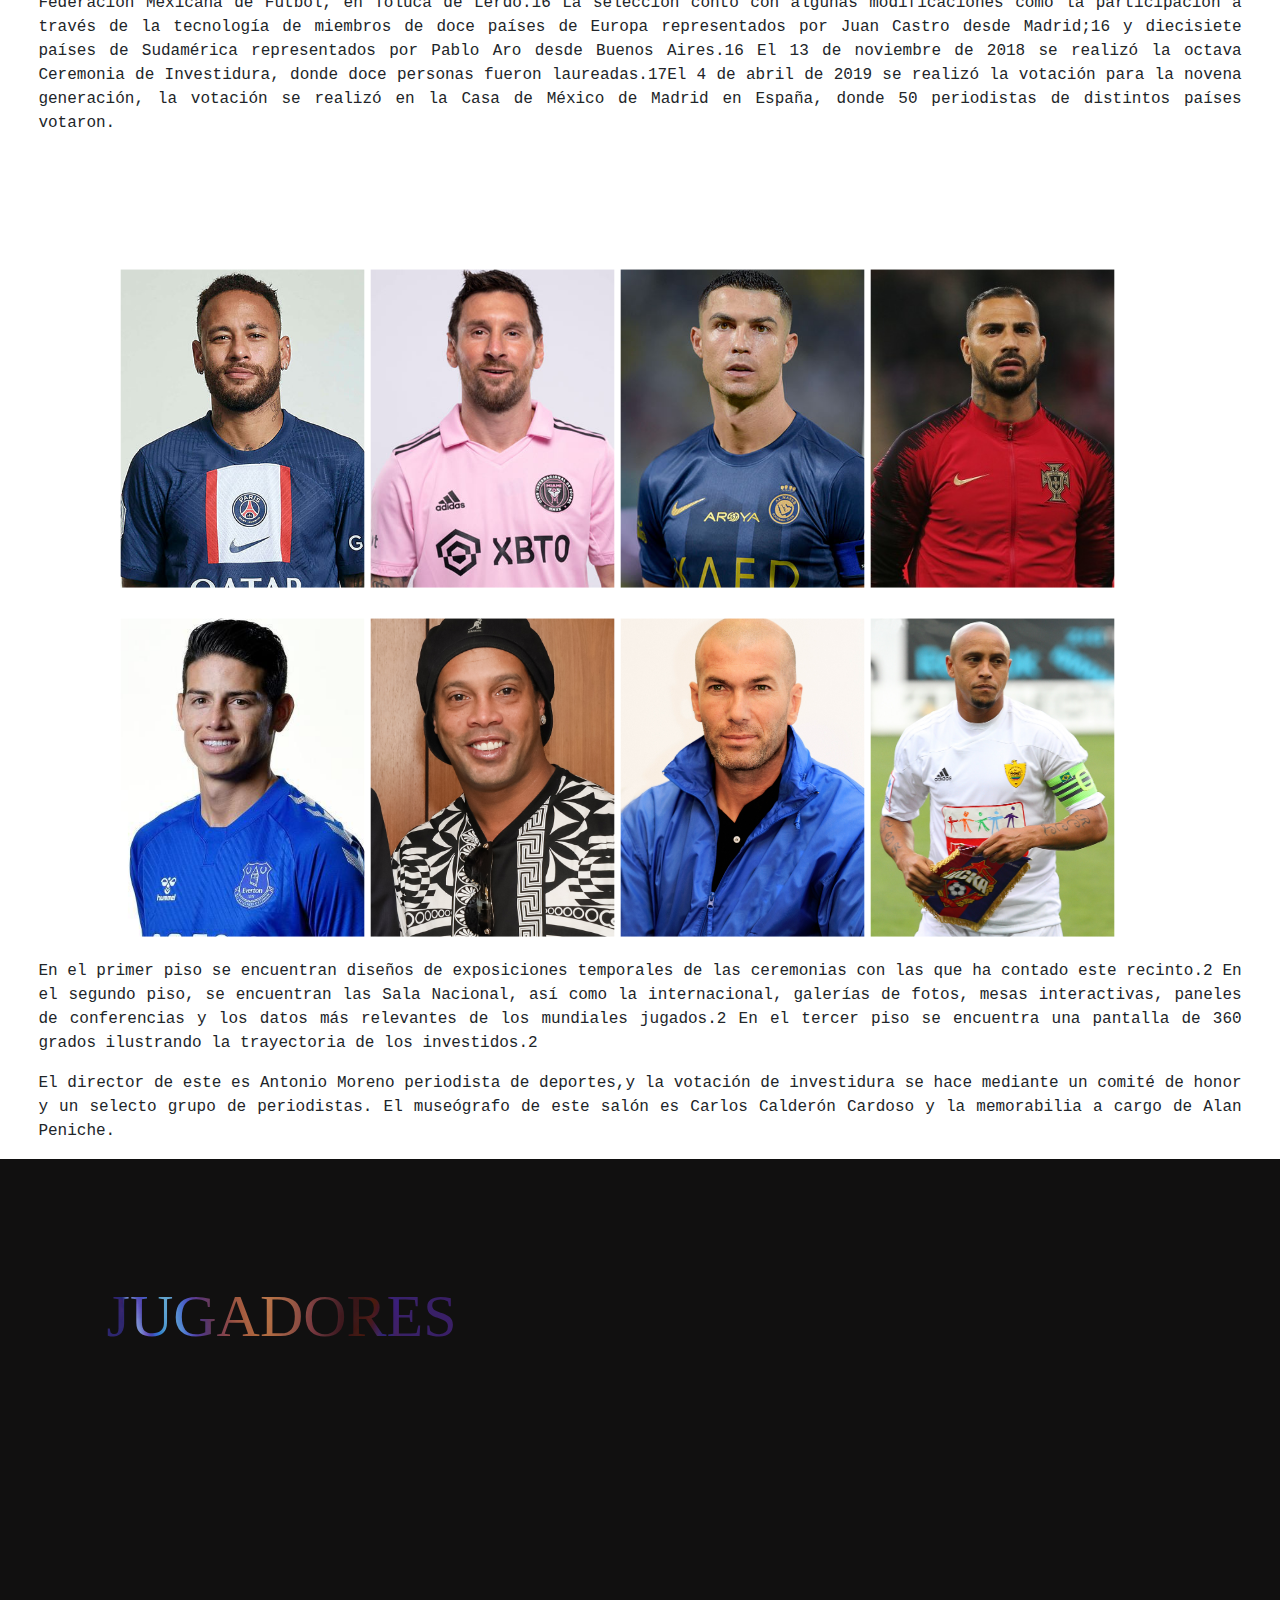
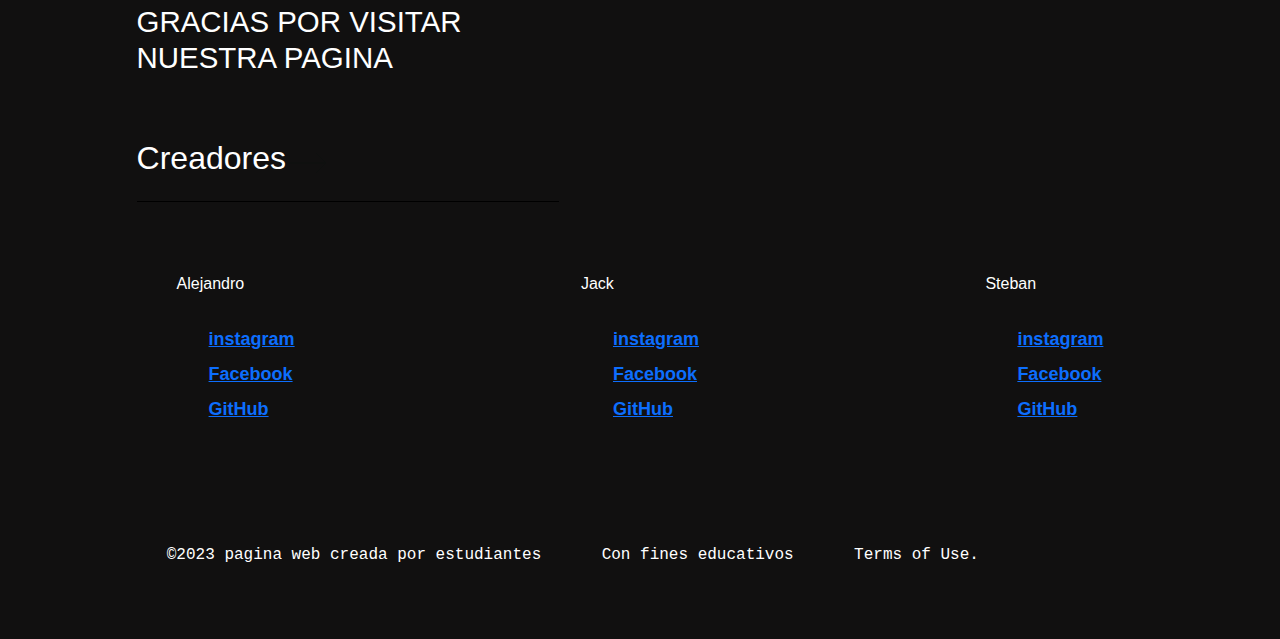
==== commit d9bc3b1e: "se enlazo las paginas cristiano, james y quaresma con las demas paginas" ====
--- a/index.html
+++ b/index.html
@@ -22,13 +22,13 @@
         <li><a href="index.html" class="link">Inicio</a></li>
         <li><a href="Neymar.html" class="link">Neymar</a></li>
         <li><a href="Messi.html" class="link">Messi</a></li>
-        <li><a href="#" class="link">Cristiano R</a></li>
-        <li><a href="#" class="link">Quaresma</a></li>
-        <li><a href="#" class="link">James R</a></li>
+        <li><a href="Cristiano Ronaldo .html" class="link">Cristiano R</a></li>
+        <li><a href="cueresma.html" class="link">Quaresma</a></li>
+        <li><a href="james_rodriguez10.html" class="link">James R</a></li>
         <li><a href="Ronaldinho.html" class="link">Ronaldinho</a></li>
         <li><a href="zidane.html" class="link">Zidane</a></li>
         <li><a href="RobertoC.html" class="link">R Carlos</a></li>
-        <li><a href="#" class="link">Ventas</a></li>
+        <li><a href="ventas.html" class="link">Ventas</a></li>
         
       </ul>
       <button class="menu-icon">
@@ -44,6 +44,9 @@
       <div class="centrado">SALON DE LA FAMA</div>
     </div>
     <BR></BR>
+    <p>El 13 de marzo de 2005 se inauguró el Parque David Ben Gurión; originalmente se planeó un Museo de Arte Contemporáneo en este complejo.3​ El edificio que albergaría al Museo de Arte Contemporáneo se construyó del año 2004 al año 2005.4​ A mediados del año 2010 el Gobierno del estado de Hidalgo cedió el edificio al Grupo Pachuca, bajo el argumento de que el edificio se encontraba en el abandono.5​ El edificio que albergaría al Museo de Arte Contemporáneo pasó a ser sede del Centro Interactivo Mundo Fútbol, y se empezó a construir el edificio que albergaría el Salón de la Fama del Fútbol;3​5​6​ que se terminó de construir el 9 de junio de 2011.2​</p>
+    <p>El 9 de julio de 2011 el Presidente de México, Felipe Calderón Hinojosa, acompañado por el Presidente de Chile, Sebastián Piñera Echenique y el titular de la FIFA, Joseph Blatter, inauguraron el Salón de la Fama del Fútbol y el Centro Interactivo Mundo Fútbol.7​ El 8 de noviembre de 2011 se realizó la primera Ceremonia de Investidura en el Teatro Auditorio Gota de Plata, donde treinta futbolistas fueron laureados.8​9​ El 12 de noviembre de 2012 se realizó la segunda Ceremonia de Investidura, donde veintitrés personas fueron laureadas.10​ El 13 de noviembre de 2013 se realizó la tercera Ceremonia de Investidura, donde veintitrés personas fueron laureadas.11​</p>
+
     
     <!--galeria de imagenes-->
     <div class="gallery">
@@ -55,8 +58,15 @@
       <img src="imagenes/inicio6.jpeg" />
     </div>
     <BR></BR>
-    <BR></BR>
-
+    <p>El 11 de noviembre de 2014 se realizó la cuarta Ceremonia de Investidura, donde once personas fueron laureadas.12​ El 3 de noviembre de 2015 se realizó la quinta Ceremonia de Investidura, donde once personas fueron laureadas.13​ El 8 de noviembre de 2016 se realizó la sexta Ceremonia de Investidura, donde once personas fueron laureadas.14​ El 7 de noviembre de 2017 se realizó la séptima Ceremonia de Investidura, donde once personas fueron laureadas.</p>
+    <p>El 16 de abril de 2018 se realizó la votación para la octava generación, por primera ocasión la votación se realizó en la Federación Mexicana de Fútbol, en Toluca de Lerdo.16​ La selección contó con algunas modificaciones como la participación a través de la tecnología de miembros de doce países de Europa representados por Juan Castro desde Madrid;16​ y diecisiete países de Sudamérica representados por Pablo Aro desde Buenos Aires.16​ El 13 de noviembre de 2018 se realizó la octava Ceremonia de Investidura, donde doce personas fueron laureadas.17​
+
+      El 4 de abril de 2019 se realizó la votación para la novena generación, la votación se realizó en la Casa de México de Madrid en España, donde 50 periodistas de distintos países votaron.</p>
+      
+    <BR></BR>
+    <BR></BR>
+    <BR></BR>
+    <div class="centrado6">JUGADORES</div>
     <!--cartas-->
     <div class="contenedor1">
       <div class="card">
@@ -145,16 +155,18 @@
     
    <!--fin cartas--> 
 <BR></BR>
+<P>En el primer piso se encuentran diseños de exposiciones temporales de las ceremonias con las que ha contado este recinto.2​ En el segundo piso, se encuentran las Sala Nacional, así como la internacional, galerías de fotos, mesas interactivas, paneles de conferencias y los datos más relevantes de los mundiales jugados.2​ En el tercer piso se encuentra una pantalla de 360 grados ilustrando la trayectoria de los investidos.2​</P>
+<P>El director de este es Antonio Moreno periodista de deportes,y la votación de investidura se hace mediante un comité de honor y un selecto grupo de periodistas. El museógrafo de este salón es Carlos Calderón Cardoso y la memorabilia a cargo de Alan Peniche.</P>
     <!--pie de pagina-->
     <footer class="bodi2">
       <div class="footer-wrapper">
         <div class="footer-section">
           <div class="footer-subscribe">
             <h2>
-              Subscribe to the GSAP® newsletter to stay up-to-date with the latest releases
+              GRACIAS POR VISITAR NUESTRA PAGINA
             </h2>
             <div class="input-box">
-              <input type="email" placeholder="Email Address" />
+              <h2>Creadores</h2>
               <button>
                 <svg width="41" height="22" viewBox="0 0 41 22" fill="none" xmlns="http://www.w3.org/2000/svg">
                   <path d="M40.002 11.001H0.501953M40.002 11.001L30.002 1.00098M40.002 11.001L30.002 21.001" stroke="#0E100F"></path>
@@ -164,37 +176,35 @@
           </div>
           <nav class="footer-nav">
             <div>
-              <h3>Company</h3>
+              <h3>Alejandro</h3>
               <ul>
-                <li><a href="#">About</a></li>
-                <li><a href="#">Blog</a></li>
-                <li><a href="#">Contact Us</a></li>
+                <li><a href="https://www.instagram.com/alejandro15bu?igsh=MTZ1aTViZmgzN3B5OQ%3D%3D&utm_source=qr" target="_blank">instagram</a></li>
+                <li><a href="https://m.facebook.com/camiloalejandro.roseroburbano?mibextid=LQQJ4d" target="_blank">Facebook</a></li>
+                <li><a href="https://github.com/alejo150224" target="_blank">GitHub</a></li>
               </ul>
             </div>
             <div>
-              <h3>GSAP</h3>
+              <h3>Jack</h3>
               <ul>
-                <li><a href="#">Pricing</a></li>
-                <li><a href="#">Showcase</a></li>
-                <li><a href="#">Resources</a></li>
-                <li><a href="#">Community</a></li>
+                <li><a href="#">instagram</a></li>
+                <li><a href="#">Facebook</a></li>
+                <li><a href="#">GitHub</a></li>
               </ul>
             </div>
             <div>
-              <h3>Connect</h3>
+              <h3>Steban</h3>
               <ul>
-                <li><a href="#">Codepen</a></li>
+                <li><a href="#">instagram</a></li>
+                <li><a href="#">Facebook</a></li>
                 <li><a href="#">GitHub</a></li>
-                <li><a href="#">Facebook</a></li>
-                <li><a href="#">Linkedin</a></li>
               </ul>
             </div>
           </nav>
         </div>
 
         <div class="footer-copyright">
-          <p>©2023 GreenSock, Inc. All rights reserved.</p>
-          <p>Privacy Policy.</p>
+          <p>©2023 pagina web creada por estudiantes</p>
+          <p>Con fines educativos</p>
           <p>Terms of Use.</p>
         </div>
       </div>
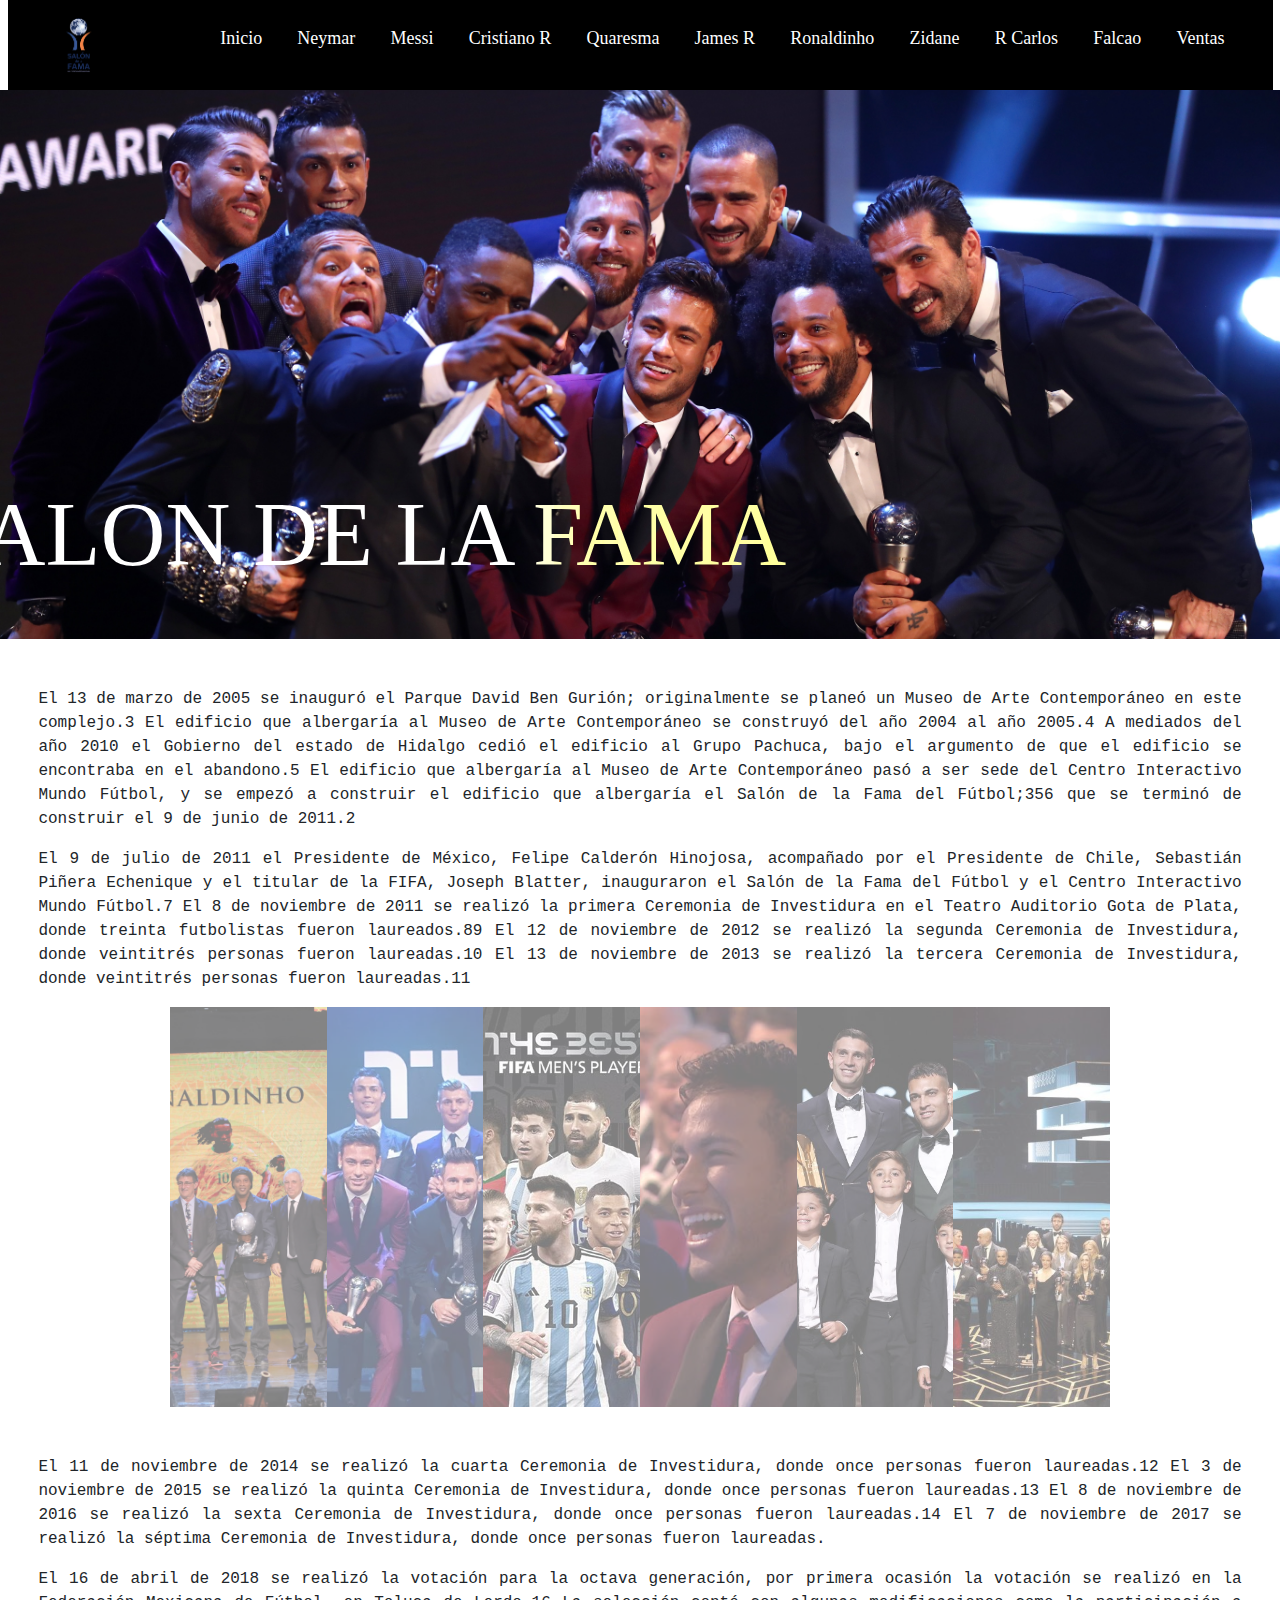
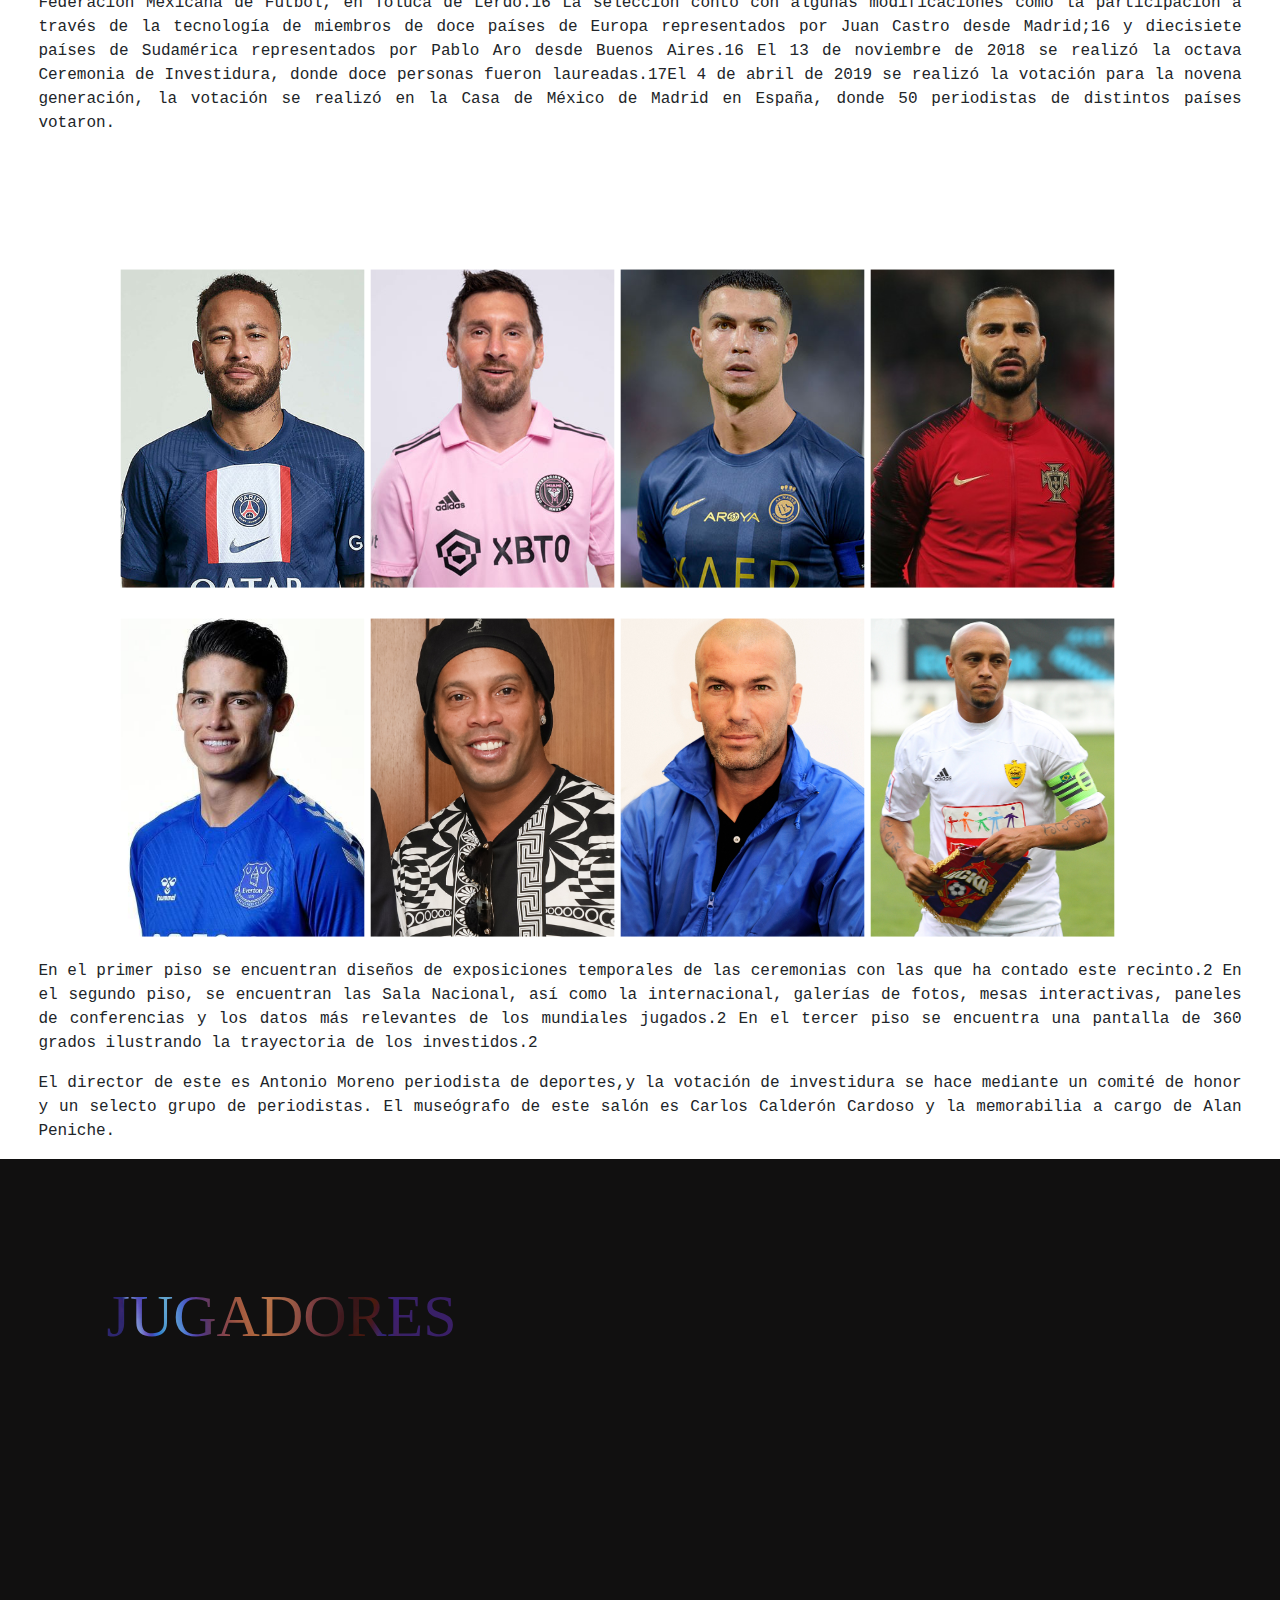
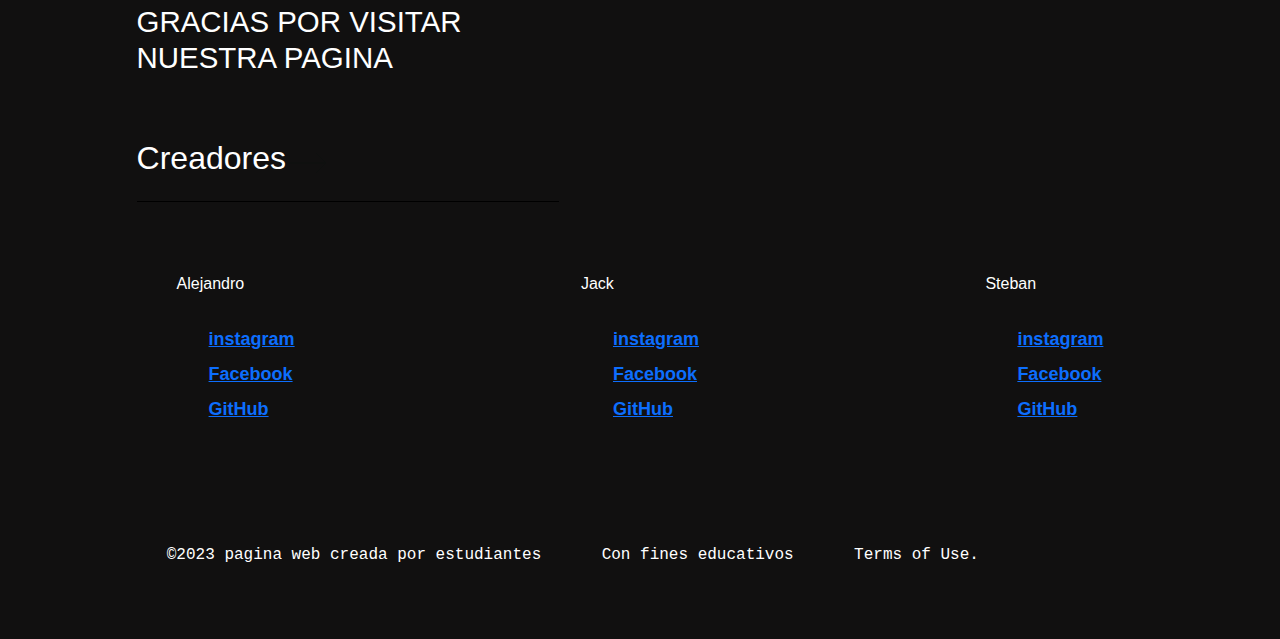
==== commit 54340b94: "se creo pagina falcao" ====
--- a/index.html
+++ b/index.html
@@ -28,6 +28,7 @@
         <li><a href="Ronaldinho.html" class="link">Ronaldinho</a></li>
         <li><a href="zidane.html" class="link">Zidane</a></li>
         <li><a href="RobertoC.html" class="link">R Carlos</a></li>
+        <li><a href="falcao.html" class="link">Falcao</a></li>
         <li><a href="ventas.html" class="link">Ventas</a></li>
         
       </ul>
@@ -95,7 +96,7 @@
         </div>
         <div class="text-box">
           <div class="main"><span>CRISTIANO RONALDO</span></div>
-          <div class="sub"><span><a href="Neymar.html">conocelo</a></span></div>
+          <div class="sub"><span><a href="Cristiano Ronaldo .html">conocelo</a></span></div>
         </div>
       </div>
 
@@ -105,7 +106,7 @@
         </div>
         <div class="text-box">
           <div class="main"><span>QUARESMA</span></div>
-          <div class="sub"><span><a href="Neymar.html">conocelo</a></span></div>
+          <div class="sub"><span><a href="cueresma.html">conocelo</a></span></div>
         </div>
       </div>
 
@@ -118,7 +119,7 @@
         </div>
         <div class="text-box">
           <div class="main"><span>JAMES RODRIGUEZ</span></div>
-          <div class="sub"><span><a href="Neymar.html">conocelo</a></span></div>
+          <div class="sub"><span><a href="james_rodriguez10.html">conocelo</a></span></div>
         </div>
       </div>
 
@@ -128,7 +129,7 @@
         </div>
         <div class="text-box">
           <div class="main"><span>RONALDINHO</span></div>
-          <div class="sub"><span><a href="Neymar.html">cconocelo</a></span></div>
+          <div class="sub"><span><a href="Ronaldinho.html">cconocelo</a></span></div>
         </div>
       </div>
 
@@ -138,7 +139,7 @@
         </div>
         <div class="text-box">
           <div class="main"><span>ZIDANE</span></div>
-          <div class="sub"><span><a href="Neymar.html">conocelo</a></span></div>
+          <div class="sub"><span><a href="zidane.html">conocelo</a></span></div>
         </div>
       </div>
 
@@ -148,7 +149,7 @@
         </div>
         <div class="text-box">
           <div class="main"><span>ROBERTO CARLOS</span></div>
-          <div class="sub"><span><a href="Neymar.html">conocelo</a></span></div>
+          <div class="sub"><span><a href="RobertoC.html">conocelo</a></span></div>
         </div>
       </div>
     </div>
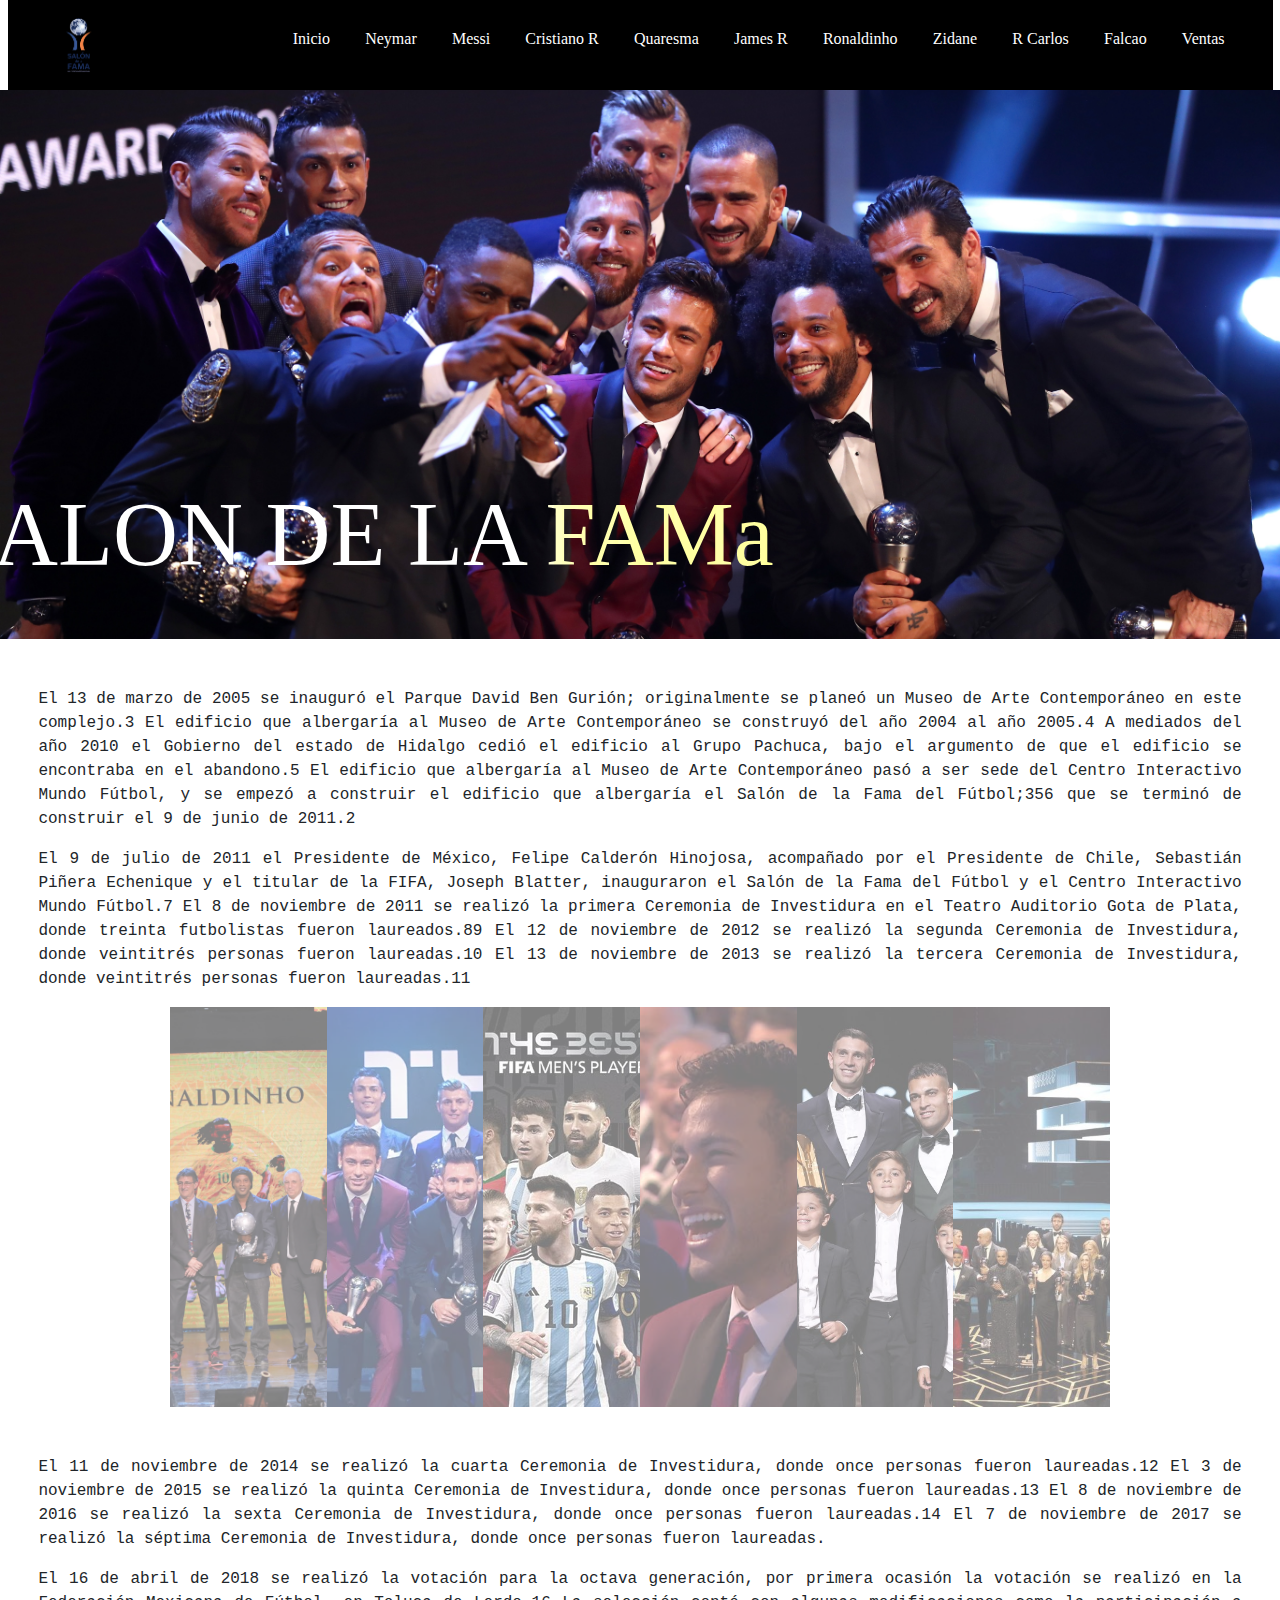
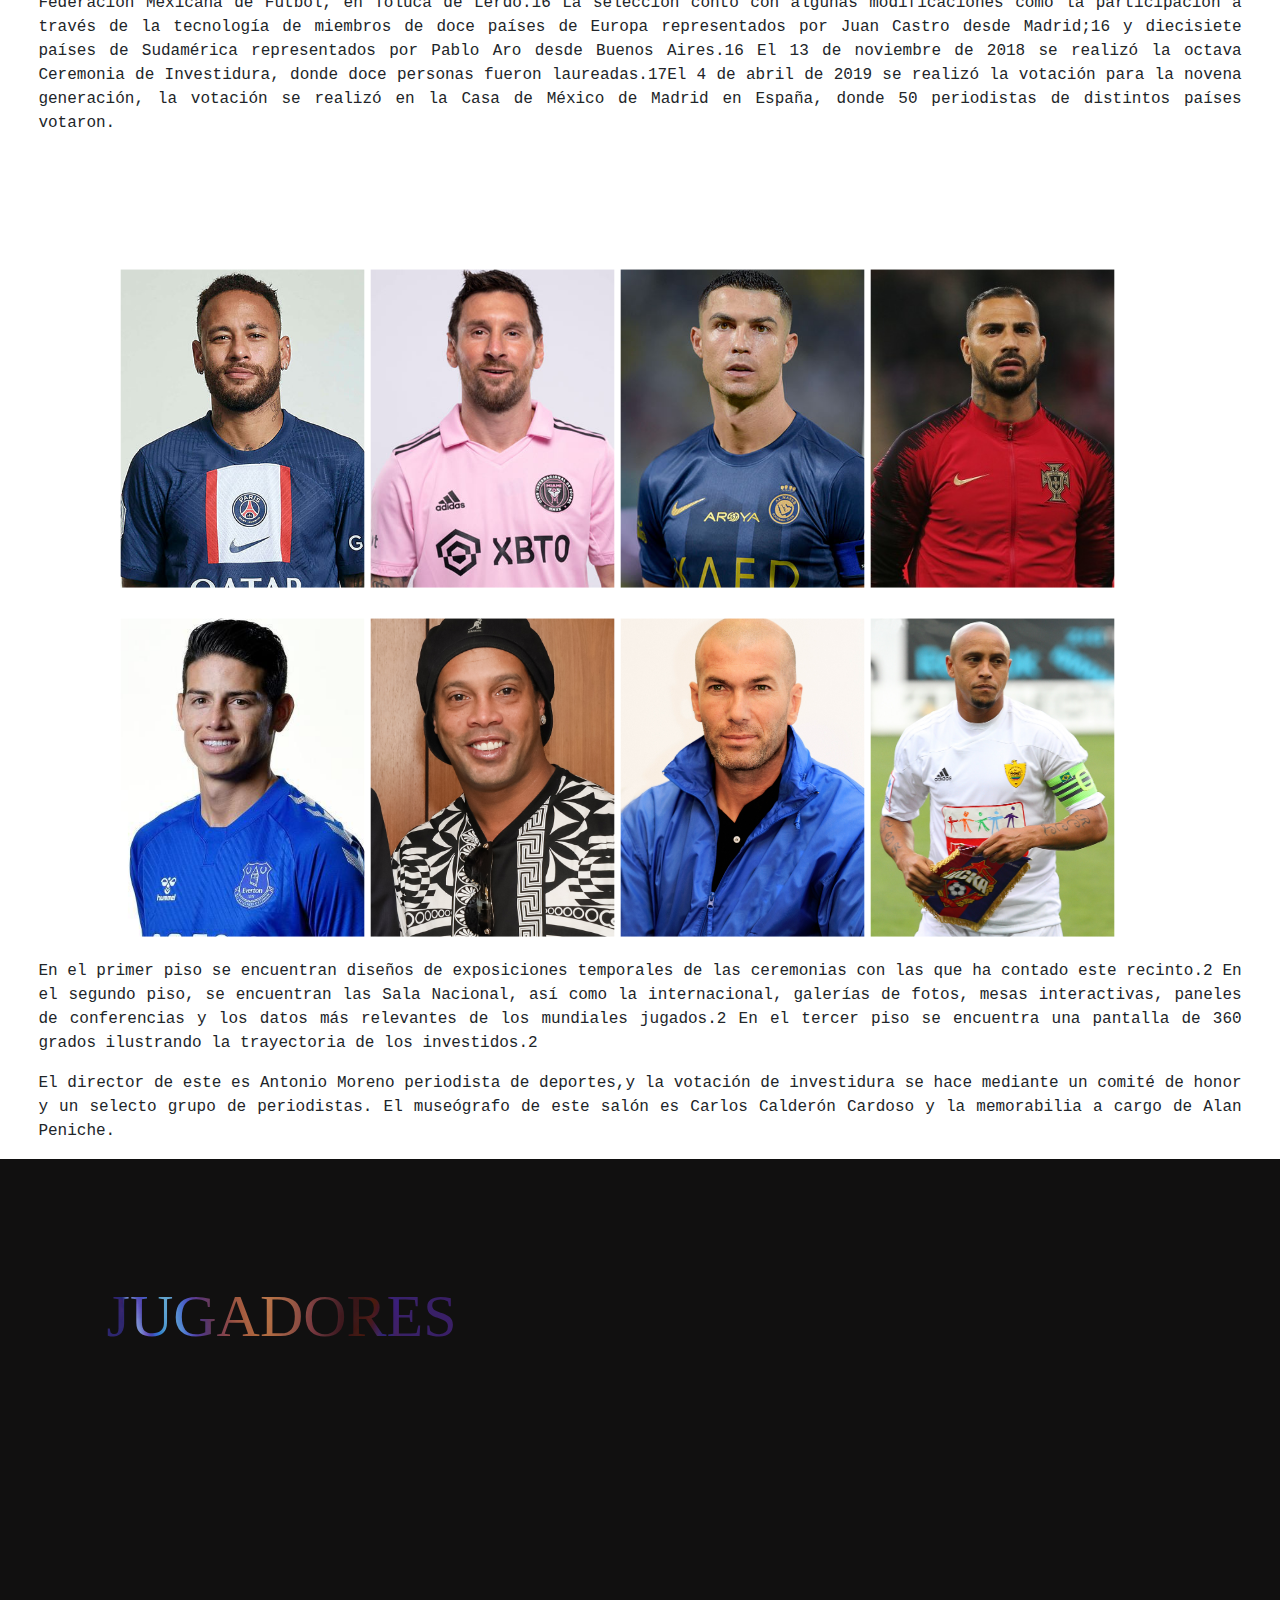
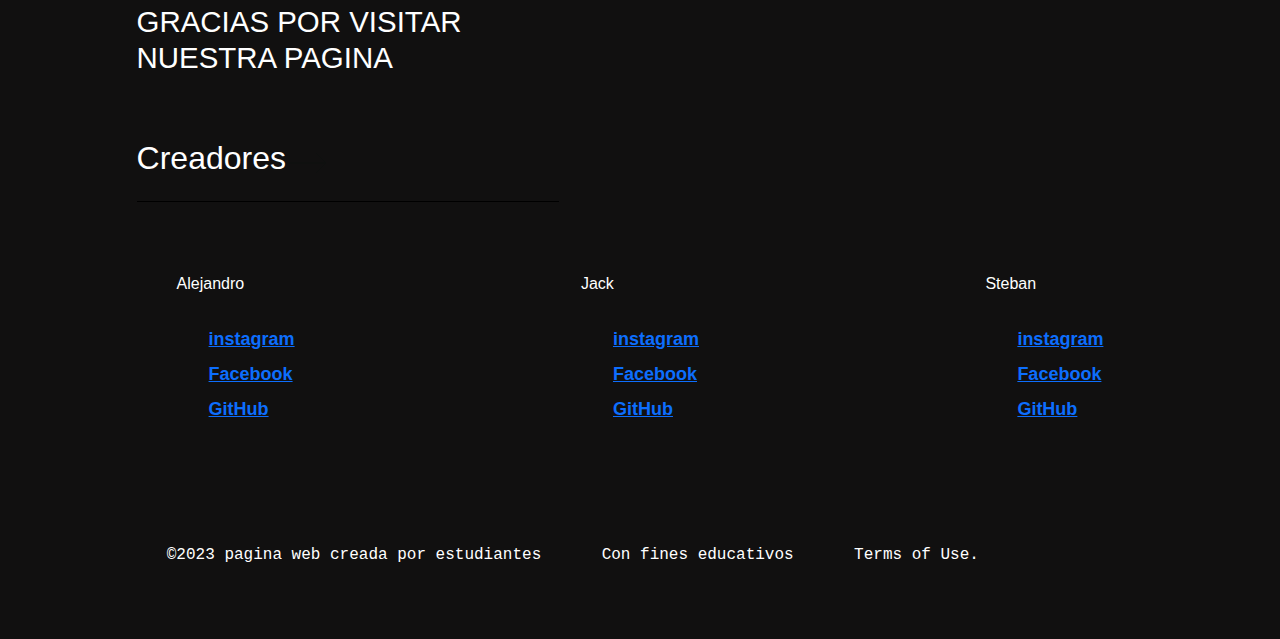
==== commit ce062bd9: "se hicieron cambios en index.html" ====
--- a/index.html
+++ b/index.html
@@ -42,7 +42,7 @@
     <!--imagen central-->
     <div class="contenedor">
       <img class="img" src="imagenes/thebest3.jpeg" align="center" alt="centrado" width="20%" height="20%">
-      <div class="centrado">SALON DE LA FAMA</div>
+      <div class="centrado">SALON DE LA FAMa</div>
     </div>
     <BR></BR>
     <p>El 13 de marzo de 2005 se inauguró el Parque David Ben Gurión; originalmente se planeó un Museo de Arte Contemporáneo en este complejo.3​ El edificio que albergaría al Museo de Arte Contemporáneo se construyó del año 2004 al año 2005.4​ A mediados del año 2010 el Gobierno del estado de Hidalgo cedió el edificio al Grupo Pachuca, bajo el argumento de que el edificio se encontraba en el abandono.5​ El edificio que albergaría al Museo de Arte Contemporáneo pasó a ser sede del Centro Interactivo Mundo Fútbol, y se empezó a construir el edificio que albergaría el Salón de la Fama del Fútbol;3​5​6​ que se terminó de construir el 9 de junio de 2011.2​</p>
--- a/styles1.css
+++ b/styles1.css
@@ -40,7 +40,7 @@
 .link {
   text-decoration: none;
   color: #ffffff;
-  font-size: 18px;
+  font-size: 16px;
   padding: 0.5rem;
   position: relative;
 }
